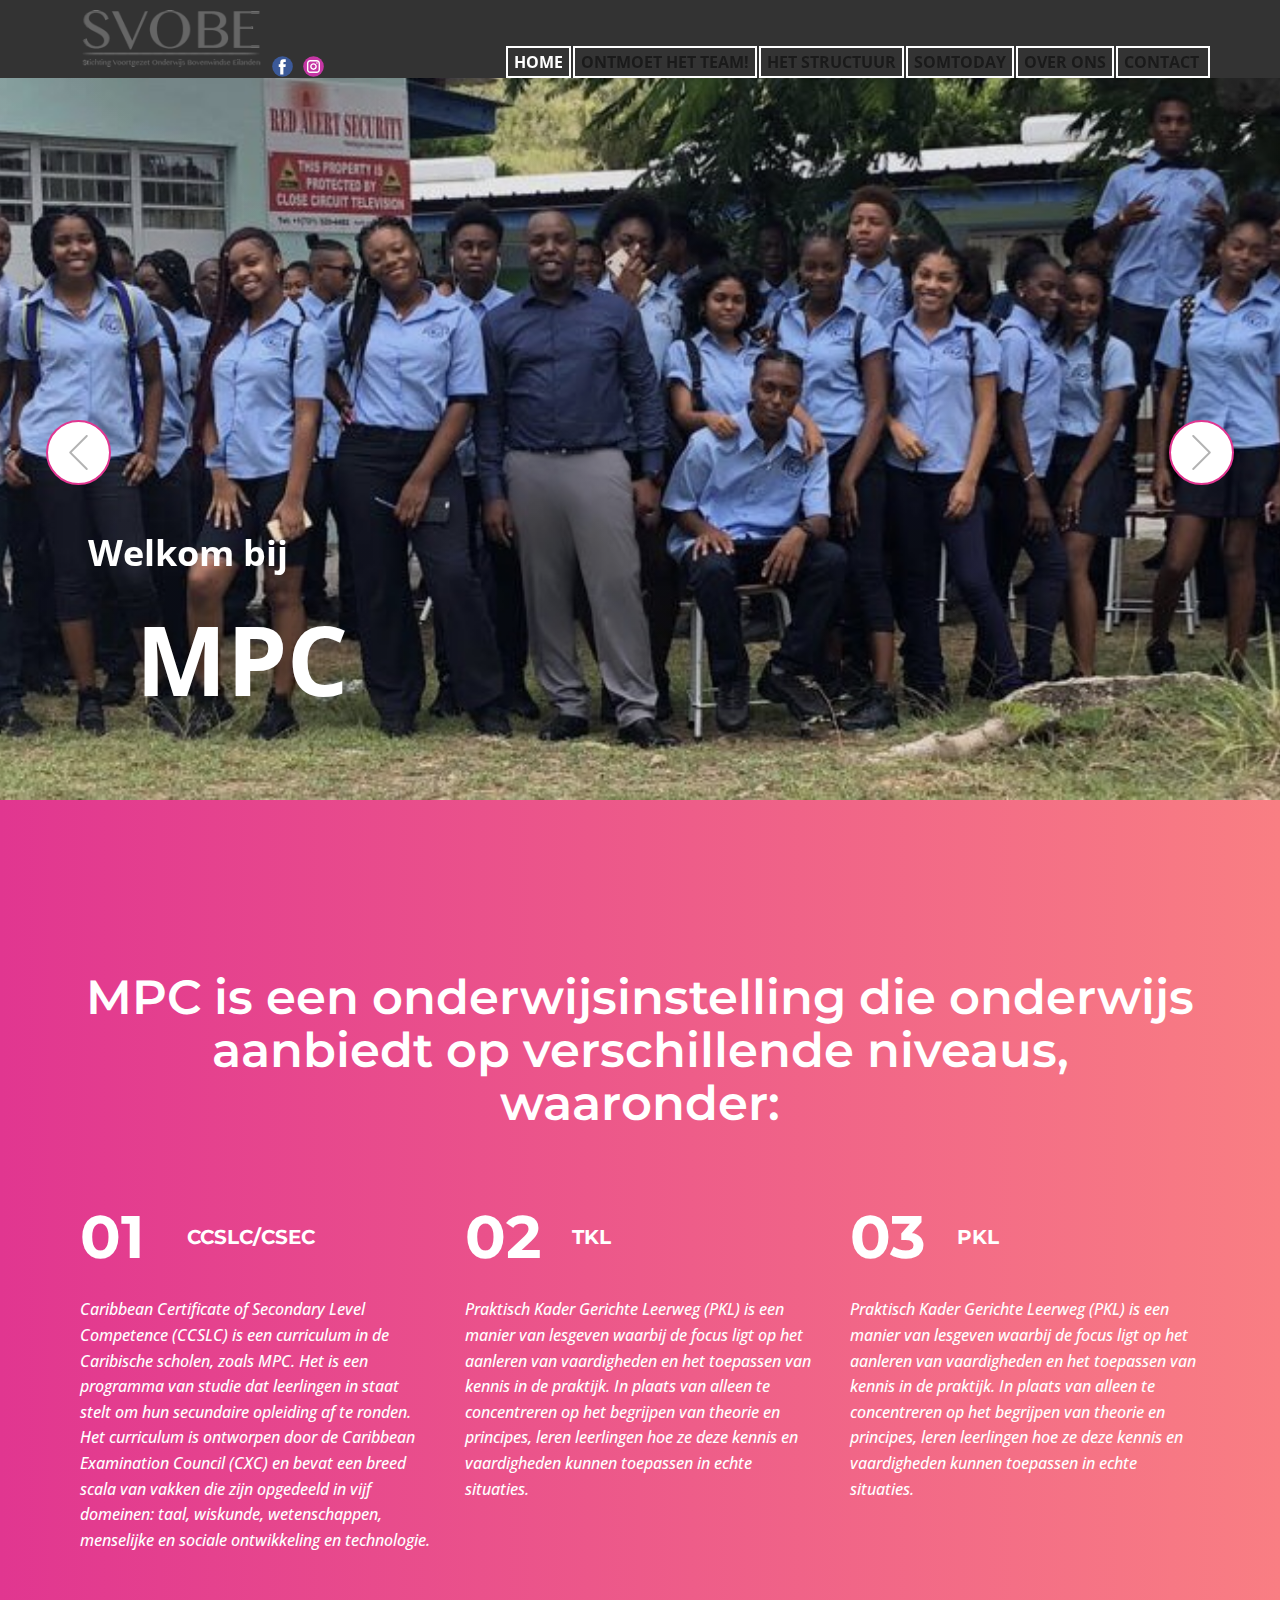
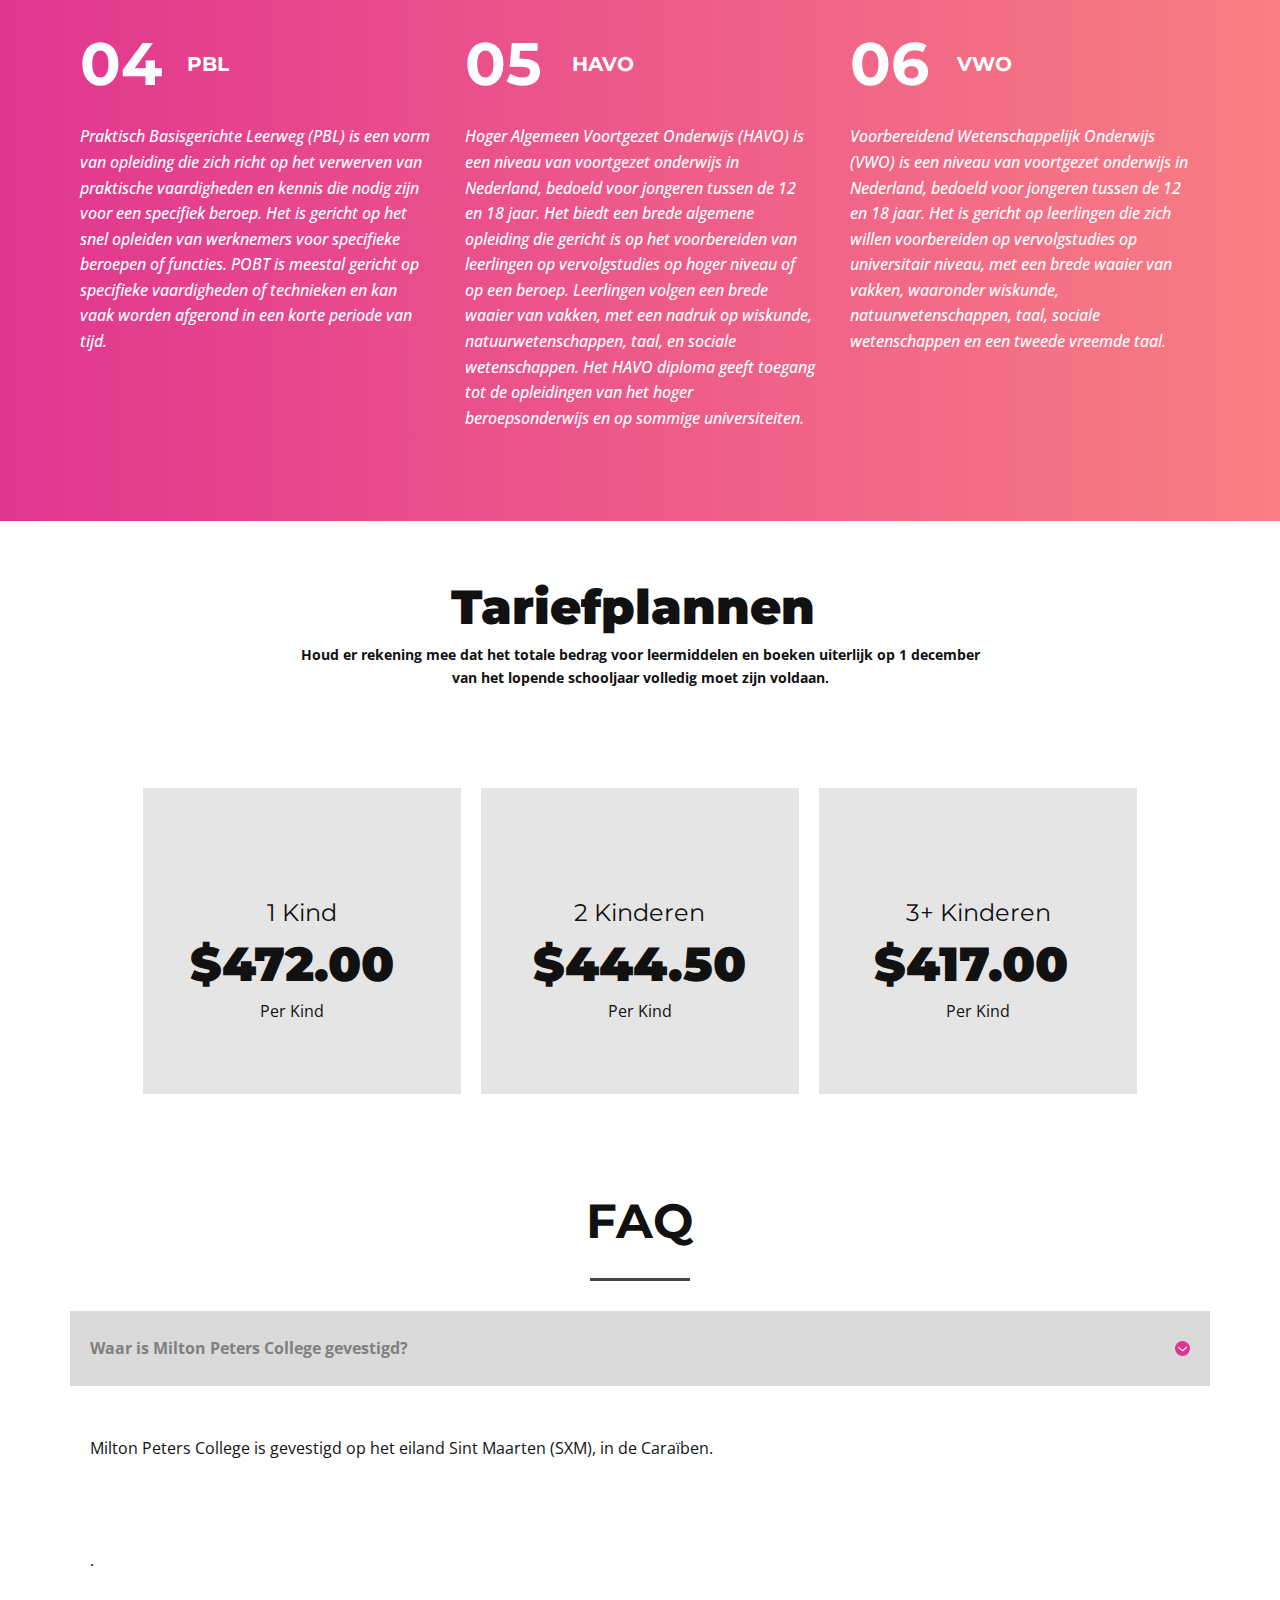
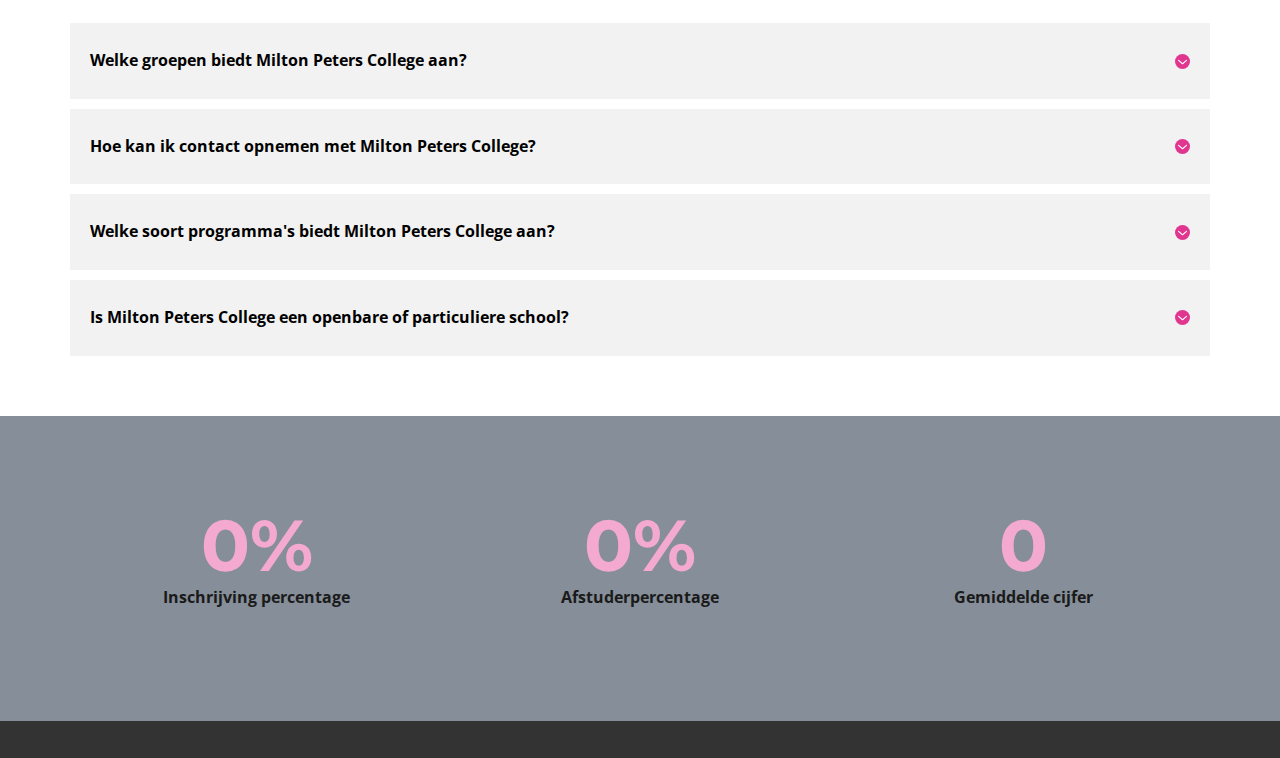
==== index.html @ 66edf3c2 "Bug fixes and a new page for somtoday" ====
<!DOCTYPE html>
<html style="font-size: 16px;" lang="en"><head>
    <meta name="viewport" content="width=device-width, initial-scale=1.0">
    <meta charset="utf-8">
    <meta name="keywords" content="Online School, ​Start learning from
the world’s best institutions, ​Pathways for your advancement, ​For every student,
every classroom.
Real results, ​Free Online Courses, Contact Us">
    <meta name="description" content="">
    <title>Home</title>
    <link rel="stylesheet" href="nicepage.css" media="screen">
<link rel="stylesheet" href="Home.css" media="screen">
    <script class="u-script" type="text/javascript" src="jquery.js" defer=""></script>
    <script class="u-script" type="text/javascript" src="nicepage.js" defer=""></script>
    <meta name="generator" content="Nicepage 5.3.2, nicepage.com">
    <meta name="referrer" content="origin">
    <link id="u-theme-google-font" rel="stylesheet" href="https://fonts.googleapis.com/css?family=Montserrat:100,100i,200,200i,300,300i,400,400i,500,500i,600,600i,700,700i,800,800i,900,900i|Open+Sans:300,300i,400,400i,500,500i,600,600i,700,700i,800,800i">
    <link id="u-page-google-font" rel="stylesheet" href="https://fonts.googleapis.com/css?family=Montserrat:100,100i,200,200i,300,300i,400,400i,500,500i,600,600i,700,700i,800,800i,900,900i">
    
    
    
    
    
    
    
    <script type="application/ld+json">{
		"@context": "http://schema.org",
		"@type": "Organization",
		"name": "Site3",
		"logo": "images/svobelogo.png",
		"sameAs": [
				"https://www.facebook.com/profile.php?id=100072087814394",
				"https://www.instagram.com/pe_at_mpc/"
		]
}</script>
    <meta name="theme-color" content="#e13690">
    <meta property="og:title" content="Home">
    <meta property="og:description" content="">
    <meta property="og:type" content="website">
  </head>
  <body data-home-page="Home.html" data-home-page-title="Home" class="u-body u-overlap u-xl-mode" data-lang="en"><header class="u-clearfix u-grey-80 u-header u-sticky u-sticky-007f u-header" id="sec-9b54"><div class="u-clearfix u-sheet u-valign-bottom-xl u-sheet-1">
        <a href="Home.html" class="u-image u-logo u-image-1" data-image-width="225" data-image-height="84" title="Home">
          <img src="images/svobelogo.png" class="u-logo-image u-logo-image-1">
        </a>
        <div class="u-social-icons u-spacing-10 u-social-icons-1">
          <a class="u-social-url" title="facebook" target="_blank" href="https://www.facebook.com/profile.php?id=100072087814394"><span class="u-icon u-social-facebook u-social-icon u-icon-1"><svg class="u-svg-link" preserveAspectRatio="xMidYMin slice" viewBox="0 0 112 112" style=""><use xmlns:xlink="http://www.w3.org/1999/xlink" xlink:href="#svg-5972"></use></svg><svg class="u-svg-content" viewBox="0 0 112 112" x="0" y="0" id="svg-5972"><circle fill="currentColor" cx="56.1" cy="56.1" r="55"></circle><path fill="#FFFFFF" d="M73.5,31.6h-9.1c-1.4,0-3.6,0.8-3.6,3.9v8.5h12.6L72,58.3H60.8v40.8H43.9V58.3h-8V43.9h8v-9.2
      c0-6.7,3.1-17,17-17h12.5v13.9H73.5z"></path></svg></span>
          </a>
          <a class="u-social-url" title="MPC" target="_blank" href="https://www.instagram.com/pe_at_mpc/"><span class="u-icon u-social-icon u-social-instagram u-icon-2"><svg class="u-svg-link" preserveAspectRatio="xMidYMin slice" viewBox="0 0 112 112" style=""><use xmlns:xlink="http://www.w3.org/1999/xlink" xlink:href="#svg-475b"></use></svg><svg class="u-svg-content" viewBox="0 0 112 112" x="0" y="0" id="svg-475b"><circle fill="currentColor" cx="56.1" cy="56.1" r="55"></circle><path fill="#FFFFFF" d="M55.9,38.2c-9.9,0-17.9,8-17.9,17.9C38,66,46,74,55.9,74c9.9,0,17.9-8,17.9-17.9C73.8,46.2,65.8,38.2,55.9,38.2
      z M55.9,66.4c-5.7,0-10.3-4.6-10.3-10.3c-0.1-5.7,4.6-10.3,10.3-10.3c5.7,0,10.3,4.6,10.3,10.3C66.2,61.8,61.6,66.4,55.9,66.4z"></path><path fill="#FFFFFF" d="M74.3,33.5c-2.3,0-4.2,1.9-4.2,4.2s1.9,4.2,4.2,4.2s4.2-1.9,4.2-4.2S76.6,33.5,74.3,33.5z"></path><path fill="#FFFFFF" d="M73.1,21.3H38.6c-9.7,0-17.5,7.9-17.5,17.5v34.5c0,9.7,7.9,17.6,17.5,17.6h34.5c9.7,0,17.5-7.9,17.5-17.5V38.8
      C90.6,29.1,82.7,21.3,73.1,21.3z M83,73.3c0,5.5-4.5,9.9-9.9,9.9H38.6c-5.5,0-9.9-4.5-9.9-9.9V38.8c0-5.5,4.5-9.9,9.9-9.9h34.5
      c5.5,0,9.9,4.5,9.9,9.9V73.3z"></path></svg></span>
          </a>
        </div>
        <nav class="u-menu u-menu-one-level u-offcanvas u-menu-1">
          <div class="menu-collapse" style="font-size: 1rem; letter-spacing: 0px; font-weight: 700; text-transform: uppercase;">
            <a class="u-button-style u-custom-active-border-color u-custom-active-color u-custom-border u-custom-border-color u-custom-borders u-custom-hover-border-color u-custom-hover-color u-custom-left-right-menu-spacing u-custom-text-active-color u-custom-text-color u-custom-text-decoration u-custom-text-hover-color u-custom-top-bottom-menu-spacing u-nav-link" href="#" style="padding: 5px 8px; font-size: calc(1em + 10px);">
              <svg class="u-svg-link" viewBox="0 0 24 24"><use xmlns:xlink="http://www.w3.org/1999/xlink" xlink:href="#svg-0fe4"></use></svg>
              <svg class="u-svg-content" version="1.1" id="svg-0fe4" viewBox="0 0 16 16" x="0px" y="0px" xmlns:xlink="http://www.w3.org/1999/xlink" xmlns="http://www.w3.org/2000/svg"><g><rect y="1" width="16" height="2"></rect><rect y="7" width="16" height="2"></rect><rect y="13" width="16" height="2"></rect>
</g></svg>
            </a>
          </div>
          <div class="u-custom-menu u-nav-container">
            <ul class="u-nav u-spacing-2 u-unstyled u-nav-1"><li class="u-nav-item"><a class="u-border-2 u-border-active-white u-border-hover-grey-50 u-border-white u-button-style u-nav-link u-text-active-white u-text-grey-90 u-text-hover-palette-4-base" href="Home.html" style="padding: 6px;">Home</a>
</li><li class="u-nav-item"><a class="u-border-2 u-border-active-white u-border-hover-grey-50 u-border-white u-button-style u-nav-link u-text-active-white u-text-grey-90 u-text-hover-palette-4-base" href="Ontmoet-Het-Team!.html" style="padding: 6px;">Ontmoet Het Team!</a>
</li><li class="u-nav-item"><a class="u-border-2 u-border-active-white u-border-hover-grey-50 u-border-white u-button-style u-nav-link u-text-active-white u-text-grey-90 u-text-hover-palette-4-base" href="Het-Structuur.html" style="padding: 6px;">Het Structuur</a>
</li><li class="u-nav-item"><a class="u-border-2 u-border-active-white u-border-hover-grey-50 u-border-white u-button-style u-nav-link u-text-active-white u-text-grey-90 u-text-hover-palette-4-base" href="SomToday.html" style="padding: 6px;">SomToday</a>
</li><li class="u-nav-item"><a class="u-border-2 u-border-active-white u-border-hover-grey-50 u-border-white u-button-style u-nav-link u-text-active-white u-text-grey-90 u-text-hover-palette-4-base" href="Over-ons.html" style="padding: 6px;">Over ons</a>
</li><li class="u-nav-item"><a class="u-border-2 u-border-active-white u-border-hover-grey-50 u-border-white u-button-style u-nav-link u-text-active-white u-text-grey-90 u-text-hover-palette-4-base" href="Contact.html" style="padding: 6px 9px 6px 6px;">Contact</a>
</li></ul>
          </div>
          <div class="u-custom-menu u-nav-container-collapse">
            <div class="u-black u-container-style u-inner-container-layout u-opacity u-opacity-95 u-sidenav">
              <div class="u-inner-container-layout u-sidenav-overflow">
                <div class="u-menu-close"></div>
                <ul class="u-align-center u-nav u-popupmenu-items u-unstyled u-nav-2"><li class="u-nav-item"><a class="u-button-style u-nav-link" href="Home.html">Home</a>
</li><li class="u-nav-item"><a class="u-button-style u-nav-link" href="Ontmoet-Het-Team!.html">Ontmoet Het Team!</a>
</li><li class="u-nav-item"><a class="u-button-style u-nav-link" href="Het-Structuur.html">Het Structuur</a>
</li><li class="u-nav-item"><a class="u-button-style u-nav-link" href="SomToday.html">SomToday</a>
</li><li class="u-nav-item"><a class="u-button-style u-nav-link" href="Over-ons.html">Over ons</a>
</li><li class="u-nav-item"><a class="u-button-style u-nav-link" href="Contact.html">Contact</a>
</li></ul>
              </div>
            </div>
            <div class="u-black u-menu-overlay u-opacity u-opacity-70"></div>
          </div>
        </nav>
      </div></header>
    <section class="u-carousel u-slide u-block-0960-1" id="carousel_7af6" data-interval="5000" data-u-ride="carousel">
      <ol class="u-carousel-indicators u-hidden u-block-0960-2">
        <li data-u-target="#carousel_7af6" class="u-active u-grey-30" data-u-slide-to="0"></li>
        <li data-u-target="#carousel_7af6" class="u-grey-30" data-u-slide-to="1"></li>
        <li data-u-target="#carousel_7af6" class="u-grey-30" data-u-slide-to="2"></li>
        <li data-u-target="#carousel_7af6" class="u-grey-30" data-u-slide-to="3"></li>
      </ol>
      <div class="u-carousel-inner" role="listbox">
        <div class="u-active u-align-center u-carousel-item u-clearfix u-image u-shading u-section-1-1" src="" data-image-width="1009" data-image-height="405">
          <div class="u-clearfix u-sheet u-sheet-1">
            <p class="u-large-text u-text u-text-variant u-text-1" data-animation-name="customAnimationIn" data-animation-direction="Right" data-animation-duration="1000"> Welkom bij</p>
            <p class="u-large-text u-text u-text-variant u-text-2" data-animation-name="customAnimationIn" data-animation-direction="Right" data-animation-duration="1000">MPC</p>
          </div>
        </div>
        <div class="u-align-center u-carousel-item u-clearfix u-image u-shading u-section-1-2" src="" data-image-width="800" data-image-height="533">
          <div class="u-clearfix u-sheet u-sheet-1">
            <p class="u-large-text u-text u-text-variant u-text-1" data-animation-name="customAnimationIn" data-animation-duration="1000"><span class="u-icon"></span>&nbsp;​​School&nbsp;is de plek waar je leert hoe je 
            </p>
            <h1 class="u-text u-title u-text-2" data-animation-name="customAnimationIn" data-animation-duration="1000">leert&nbsp;</h1>
          </div>
        </div>
        <div class="u-align-center u-carousel-item u-clearfix u-image u-shading u-section-1-3" src="" data-image-width="625" data-image-height="389">
          <div class="u-clearfix u-sheet u-sheet-1">
            <p class="u-large-text u-text u-text-variant u-text-1" data-animation-name="customAnimationIn" data-animation-direction="" data-animation-duration="1000"> School is niet alleen een plek om te leren, het is ook een plek om avonturen te beleven.</p>
          </div>
        </div>
        <div class="u-carousel-item u-clearfix u-image u-section-1-4" data-image-width="1280" data-image-height="720">
          <div class="u-clearfix u-sheet u-valign-bottom u-sheet-1"></div>
        </div>
      </div>
      <a class="u-border-2 u-border-hover-palette-1-base u-border-palette-1-base u-carousel-control u-carousel-control-prev u-icon-circle u-text-grey-30 u-white u-block-0960-3" href="#carousel_7af6" role="button" data-u-slide="prev">
        <span aria-hidden="true">
          <svg class="u-svg-link" viewBox="0 0 477.175 477.175"><path d="M145.188,238.575l215.5-215.5c5.3-5.3,5.3-13.8,0-19.1s-13.8-5.3-19.1,0l-225.1,225.1c-5.3,5.3-5.3,13.8,0,19.1l225.1,225
                    c2.6,2.6,6.1,4,9.5,4s6.9-1.3,9.5-4c5.3-5.3,5.3-13.8,0-19.1L145.188,238.575z"></path></svg>
        </span>
        <span class="sr-only">Previous</span>
      </a>
      <a class="u-border-2 u-border-hover-palette-1-base u-border-palette-1-base u-carousel-control u-carousel-control-next u-icon-circle u-text-grey-30 u-white u-block-0960-4" href="#carousel_7af6" role="button" data-u-slide="next">
        <span aria-hidden="true">
          <svg class="u-svg-link" viewBox="0 0 477.175 477.175"><path d="M360.731,229.075l-225.1-225.1c-5.3-5.3-13.8-5.3-19.1,0s-5.3,13.8,0,19.1l215.5,215.5l-215.5,215.5
                    c-5.3,5.3-5.3,13.8,0,19.1c2.6,2.6,6.1,4,9.5,4c3.4,0,6.9-1.3,9.5-4l225.1-225.1C365.931,242.875,365.931,234.275,360.731,229.075z"></path></svg>
        </span>
        <span class="sr-only">Next</span>
      </a>
    </section>
    <section class="u-align-center u-clearfix u-container-align-left-xs u-gradient u-section-2" id="sec-39df">
      <div class="u-clearfix u-sheet u-sheet-1">
        <h2 class="u-align-center-lg u-align-center-md u-align-center-sm u-align-center-xl u-align-left-xs u-text u-text-body-alt-color u-text-1"> MPC is een onderwijsinstelling die onderwijs aanbiedt op verschillende niveaus, waaronder:</h2>
        <div class="u-expanded-width u-list u-list-1">
          <div class="u-repeater u-repeater-1">
            <div class="u-align-left u-container-style u-custom-item u-list-item u-repeater-item u-shape-rectangle">
              <div class="u-container-layout u-similar-container u-container-layout-1">
                <h3 class="u-text u-text-body-alt-color u-text-default u-text-2">01</h3>
                <h5 class="u-custom-font u-font-montserrat u-text u-text-body-alt-color u-text-3"> CCSLC/CSEC</h5>
                <p class="u-text u-text-body-alt-color u-text-4"> Caribbean Certificate of Secondary Level Competence (CCSLC) is een curriculum in de Caribische scholen, zoals MPC. Het is een programma van studie dat leerlingen in staat stelt om hun secundaire opleiding af te ronden. Het curriculum is ontworpen door de Caribbean Examination Council (CXC) en bevat een breed scala van vakken die zijn opgedeeld in vijf domeinen: taal, wiskunde, wetenschappen, menselijke en sociale ontwikkeling en technologie.</p>
              </div>
            </div>
            <div class="u-align-left u-container-style u-custom-item u-list-item u-repeater-item u-shape-rectangle">
              <div class="u-container-layout u-similar-container u-container-layout-2">
                <h3 class="u-text u-text-body-alt-color u-text-default u-text-5">02</h3>
                <h5 class="u-custom-font u-font-montserrat u-text u-text-body-alt-color u-text-6"> TKL</h5>
                <p class="u-text u-text-body-alt-color u-text-7"> Praktisch Kader Gerichte Leerweg (PKL) is een manier van lesgeven waarbij de focus ligt op het aanleren van vaardigheden en het toepassen van kennis in de praktijk. In plaats van alleen te concentreren op het begrijpen van theorie en principes, leren leerlingen hoe ze deze kennis en vaardigheden kunnen toepassen in echte situaties.</p>
              </div>
            </div>
            <div class="u-align-left u-container-style u-custom-item u-list-item u-repeater-item u-shape-rectangle">
              <div class="u-container-layout u-similar-container u-container-layout-3">
                <h3 class="u-text u-text-body-alt-color u-text-default u-text-8">03</h3>
                <h5 class="u-custom-font u-font-montserrat u-text u-text-body-alt-color u-text-9"> PKL</h5>
                <p class="u-text u-text-body-alt-color u-text-10"> Praktisch Kader Gerichte Leerweg (PKL) is een manier van lesgeven waarbij de focus ligt op het aanleren van vaardigheden en het toepassen van kennis in de praktijk. In plaats van alleen te concentreren op het begrijpen van theorie en principes, leren leerlingen hoe ze deze kennis en vaardigheden kunnen toepassen in echte situaties.</p>
              </div>
            </div>
            <div class="u-align-left u-container-style u-custom-item u-list-item u-repeater-item u-shape-rectangle">
              <div class="u-container-layout u-similar-container u-container-layout-4">
                <h3 class="u-text u-text-body-alt-color u-text-default u-text-11">04</h3>
                <h5 class="u-custom-font u-font-montserrat u-text u-text-body-alt-color u-text-12"> PBL</h5>
                <p class="u-text u-text-body-alt-color u-text-13"> Praktisch Basisgerichte Leerweg  (PBL) is een vorm van opleiding die zich richt op het verwerven van praktische vaardigheden en kennis die nodig zijn voor een specifiek beroep. Het is gericht op het snel opleiden van werknemers voor specifieke beroepen of functies. POBT is meestal gericht op specifieke vaardigheden of technieken en kan vaak worden afgerond in een korte periode van tijd. </p>
              </div>
            </div>
            <div class="u-align-left u-container-style u-custom-item u-list-item u-repeater-item u-shape-rectangle">
              <div class="u-container-layout u-similar-container u-container-layout-5">
                <h3 class="u-text u-text-body-alt-color u-text-default u-text-14">05</h3>
                <h5 class="u-custom-font u-font-montserrat u-text u-text-body-alt-color u-text-15"> HAVO</h5>
                <p class="u-text u-text-body-alt-color u-text-16">Hoger Algemeen Voortgezet Onderwijs (HAVO) is een niveau van voortgezet onderwijs in Nederland, bedoeld voor jongeren tussen de 12 en 18 jaar. Het biedt een brede algemene opleiding die gericht is op het voorbereiden van leerlingen op vervolgstudies op hoger niveau of op een beroep. Leerlingen volgen een brede waaier van vakken, met een nadruk op wiskunde, natuurwetenschappen, taal, en sociale wetenschappen. Het HAVO diploma geeft toegang tot de opleidingen van het hoger beroepsonderwijs en op sommige universiteiten.</p>
              </div>
            </div>
            <div class="u-align-left u-container-style u-custom-item u-list-item u-repeater-item u-shape-rectangle">
              <div class="u-container-layout u-similar-container u-container-layout-6">
                <h3 class="u-text u-text-body-alt-color u-text-default u-text-17">06</h3>
                <h5 class="u-custom-font u-font-montserrat u-text u-text-body-alt-color u-text-18"> VWO</h5>
                <p class="u-text u-text-body-alt-color u-text-19"> Voorbereidend Wetenschappelijk Onderwijs (VWO) is een niveau van voortgezet onderwijs in Nederland, bedoeld voor jongeren tussen de 12 en 18 jaar. Het is gericht op leerlingen die zich willen voorbereiden op vervolgstudies op universitair niveau, met een brede waaier van vakken, waaronder wiskunde, natuurwetenschappen, taal, sociale wetenschappen en een tweede vreemde taal.&nbsp;</p>
              </div>
            </div>
          </div>
        </div>
      </div>
    </section>
    <section class="u-align-center u-clearfix u-section-3" id="sec-31d6">
      <div class="u-clearfix u-sheet u-sheet-1">
        <h2 class="u-text u-text-default u-text-1"> Tariefplannen&nbsp;</h2>
        <p class="u-text u-text-2"> Houd er rekening mee dat het totale bedrag voor leermiddelen en boeken uiterlijk op 1 december van het lopende schooljaar volledig moet zijn voldaan.</p>
        <div class="u-clearfix u-gutter-20 u-layout-wrap u-layout-wrap-1">
          <div class="u-gutter-0 u-layout">
            <div class="u-layout-row">
              <div class="u-align-center u-border-no-bottom u-border-no-left u-border-no-right u-border-no-top u-container-style u-grey-10 u-layout-cell u-left-cell u-size-20 u-layout-cell-1">
                <div class="u-container-layout u-container-layout-1">
                  <h4 class="u-text u-text-3">1 Kind</h4>
                  <h2 class="u-text u-text-4"> $472.00</h2>
                  <p class="u-text u-text-5">Per Kind</p>
                </div>
              </div>
              <div class="u-border-no-bottom u-border-no-left u-border-no-right u-border-no-top u-container-style u-grey-10 u-layout-cell u-size-20 u-layout-cell-2">
                <div class="u-container-layout u-container-layout-2">
                  <h4 class="u-align-center u-text u-text-6">2 Kinderen</h4>
                  <h2 class="u-align-center u-text u-text-7">$​444.50</h2>
                  <p class="u-align-center u-text u-text-8">Per Kind</p>
                </div>
              </div>
              <div class="u-align-center u-container-style u-grey-10 u-layout-cell u-size-20 u-layout-cell-3">
                <div class="u-container-layout u-container-layout-3">
                  <h4 class="u-text u-text-9">3+ Kinderen</h4>
                  <h2 class="u-text u-text-10">$​417.00</h2>
                  <p class="u-align-center u-text u-text-11">Per Kind</p>
                </div>
              </div>
            </div>
          </div>
        </div>
      </div>
    </section>
    <section class="u-align-center u-clearfix u-white u-section-4" id="sec-d285">
      <div class="u-clearfix u-sheet u-sheet-1">
        <h2 class="u-text u-text-default u-text-1">FAQ</h2>
        <div class="u-border-3 u-border-grey-dark-1 u-line u-line-horizontal u-line-1"></div>
        <div class="u-accordion u-faq u-spacing-10 u-accordion-1">
          <div class="u-accordion-item">
            <a class="active u-accordion-link u-button-style u-grey-5 u-text-active-grey-50 u-text-black u-text-hover-grey-50 u-accordion-link-1" id="link-accordion-ae6a" aria-controls="accordion-ae6a" aria-selected="true">
              <span class="u-accordion-link-text"> Waar is Milton Peters College gevestigd?</span><span class="u-accordion-link-icon u-icon u-icon-circle u-palette-1-base u-icon-1"><svg class="u-svg-link" preserveAspectRatio="xMidYMin slice" viewBox="0 0 16 16" style=""><use xmlns:xlink="http://www.w3.org/1999/xlink" xlink:href="#svg-a823"></use></svg><svg class="u-svg-content" viewBox="0 0 16 16" x="0px" y="0px" id="svg-a823" style=""><path d="M8,10.7L1.6,5.3c-0.4-0.4-1-0.4-1.3,0c-0.4,0.4-0.4,0.9,0,1.3l7.2,6.1c0.1,0.1,0.4,0.2,0.6,0.2s0.4-0.1,0.6-0.2l7.1-6
	c0.4-0.4,0.4-0.9,0-1.3c-0.4-0.4-1-0.4-1.3,0L8,10.7z"></path></svg></span>
            </a>
            <div class="u-accordion-active u-accordion-pane u-container-style u-accordion-pane-1" id="accordion-ae6a" aria-labelledby="link-accordion-ae6a">
              <div class="u-container-layout u-container-layout-1">
                <div class="fr-view u-clearfix u-rich-text u-text">
                  <p>Milton Peters College is gevestigd op het eiland Sint Maarten (SXM), in de Caraïben.</p>
                  <div style="overflow: hidden; position: relative; outline: 0px;">
                    <pre style="background-color: transparent; border: none; padding: 0px 0.14em 0px 0px; position: relative; margin: 0px; resize: none; font-family: inherit; overflow: hidden; text-align: left; width: 270px; white-space: pre-wrap; overflow-wrap: break-word; color: black; font-size: 16px; line-height: 24px; font-weight: normal;"></pre>
                  </div>
                  <p>
                    <br>
                  </p>
                  <p>.</p>
                </div>
              </div>
            </div>
          </div>
          <div class="u-accordion-item">
            <a class="u-accordion-link u-button-style u-grey-5 u-text-active-grey-50 u-text-black u-text-hover-grey-50 u-accordion-link-2" id="link-accordion-8339" aria-controls="accordion-8339" aria-selected="false">
              <span class="u-accordion-link-text"> Welke groepen biedt Milton Peters College aan?<br>
              </span><span class="u-accordion-link-icon u-icon u-icon-circle u-palette-1-base u-icon-2"><svg class="u-svg-link" preserveAspectRatio="xMidYMin slice" viewBox="0 0 16 16" style=""><use xmlns:xlink="http://www.w3.org/1999/xlink" xlink:href="#svg-7d7e"></use></svg><svg class="u-svg-content" viewBox="0 0 16 16" x="0px" y="0px" id="svg-7d7e" style=""><path d="M8,10.7L1.6,5.3c-0.4-0.4-1-0.4-1.3,0c-0.4,0.4-0.4,0.9,0,1.3l7.2,6.1c0.1,0.1,0.4,0.2,0.6,0.2s0.4-0.1,0.6-0.2l7.1-6
	c0.4-0.4,0.4-0.9,0-1.3c-0.4-0.4-1-0.4-1.3,0L8,10.7z"></path></svg></span>
            </a>
            <div class="u-accordion-pane u-container-style u-accordion-pane-2" id="accordion-8339" aria-labelledby="link-accordion-8339">
              <div class="u-container-layout u-container-layout-2">
                <div class="fr-view u-clearfix u-rich-text u-text">
                  <p>Milton Peters College biedt onderwijs aan leerlingen van de eerste klas tot en met de zesde klas. </p>
                </div>
              </div>
            </div>
          </div>
          <div class="u-accordion-item">
            <a class="u-accordion-link u-button-style u-grey-5 u-text-active-grey-50 u-text-black u-text-hover-grey-50 u-accordion-link-3" id="link-accordion-1c17" aria-controls="accordion-1c17" aria-selected="false">
              <span class="u-accordion-link-text"> Hoe kan ik contact opnemen met Milton Peters College?<br>
              </span><span class="u-accordion-link-icon u-icon u-icon-circle u-palette-1-base u-icon-3"><svg class="u-svg-link" preserveAspectRatio="xMidYMin slice" viewBox="0 0 16 16" style=""><use xmlns:xlink="http://www.w3.org/1999/xlink" xlink:href="#svg-d58c"></use></svg><svg class="u-svg-content" viewBox="0 0 16 16" x="0px" y="0px" id="svg-d58c" style=""><path d="M8,10.7L1.6,5.3c-0.4-0.4-1-0.4-1.3,0c-0.4,0.4-0.4,0.9,0,1.3l7.2,6.1c0.1,0.1,0.4,0.2,0.6,0.2s0.4-0.1,0.6-0.2l7.1-6
	c0.4-0.4,0.4-0.9,0-1.3c-0.4-0.4-1-0.4-1.3,0L8,10.7z"></path></svg></span>
            </a>
            <div class="u-accordion-pane u-container-style u-accordion-pane-3" id="accordion-1c17" aria-labelledby="link-accordion-1c17">
              <div class="u-container-layout u-container-layout-3">
                <div class="fr-view u-clearfix u-rich-text u-text">
                  <p>U kunt contact opnemen met Milton Peters College via de telefoon, e-mail of door ons kantoor te bezoeken. Contactinformatie is beschikbaar op onze website of via ons kantoor.</p>
                </div>
              </div>
            </div>
          </div>
          <div class="u-accordion-item">
            <a class="u-accordion-link u-button-style u-grey-5 u-text-active-grey-50 u-text-black u-text-hover-grey-50 u-accordion-link-4" id="link-2ed3" aria-controls="2ed3" aria-selected="false">
              <span class="u-accordion-link-text"> Welke soort programma's biedt Milton Peters College aan?</span><span class="u-accordion-link-icon u-icon u-icon-circle u-palette-1-base u-icon-4"><svg class="u-svg-link" preserveAspectRatio="xMidYMin slice" viewBox="0 0 16 16" style=""><use xmlns:xlink="http://www.w3.org/1999/xlink" xlink:href="#svg-8890"></use></svg><svg class="u-svg-content" viewBox="0 0 16 16" x="0px" y="0px" id="svg-8890"><path d="M8,10.7L1.6,5.3c-0.4-0.4-1-0.4-1.3,0c-0.4,0.4-0.4,0.9,0,1.3l7.2,6.1c0.1,0.1,0.4,0.2,0.6,0.2s0.4-0.1,0.6-0.2l7.1-6
	c0.4-0.4,0.4-0.9,0-1.3c-0.4-0.4-1-0.4-1.3,0L8,10.7z"></path></svg></span>
            </a>
            <div class="u-accordion-pane u-container-style u-accordion-pane-4" id="2ed3" aria-labelledby="link-2ed3">
              <div class="u-container-layout u-container-layout-4">
                <div class="fr-view u-clearfix u-rich-text u-text">
                  <p id="isPasted">Milton Peters College biedt een divers aanbod van programma's, waaronder academische, beroeps- en technische programma's.</p>
                  <p>
                    <br>
                  </p>
                </div>
              </div>
            </div>
          </div>
          <div class="u-accordion-item">
            <a class="u-accordion-link u-button-style u-grey-5 u-text-active-grey-50 u-text-black u-text-hover-grey-50 u-accordion-link-5" id="link-e02c" aria-controls="e02c" aria-selected="false">
              <span class="u-accordion-link-text"> Is Milton Peters College een openbare of particuliere school?</span><span class="u-accordion-link-icon u-icon u-icon-circle u-palette-1-base u-icon-5"><svg class="u-svg-link" preserveAspectRatio="xMidYMin slice" viewBox="0 0 16 16" style=""><use xmlns:xlink="http://www.w3.org/1999/xlink" xlink:href="#svg-fcd5"></use></svg><svg class="u-svg-content" viewBox="0 0 16 16" x="0px" y="0px" id="svg-fcd5"><path d="M8,10.7L1.6,5.3c-0.4-0.4-1-0.4-1.3,0c-0.4,0.4-0.4,0.9,0,1.3l7.2,6.1c0.1,0.1,0.4,0.2,0.6,0.2s0.4-0.1,0.6-0.2l7.1-6
	c0.4-0.4,0.4-0.9,0-1.3c-0.4-0.4-1-0.4-1.3,0L8,10.7z"></path></svg></span>
            </a>
            <div class="u-accordion-pane u-container-style u-accordion-pane-5" id="e02c" aria-labelledby="link-e02c">
              <div class="u-container-layout u-container-layout-5">
                <div class="fr-view u-clearfix u-rich-text u-text">
                  <p>Milton Peters College is een particuliere school. </p>
                </div>
              </div>
            </div>
          </div>
        </div>
      </div>
    </section>
    <section class="u-clearfix u-palette-5-dark-1 u-section-5" id="sec-bcf2">
      <div class="u-clearfix u-sheet u-valign-middle u-sheet-1">
        <div class="u-expanded-width u-list u-list-1">
          <div class="u-repeater u-repeater-1">
            <div class="u-align-center u-container-style u-list-item u-repeater-item">
              <div class="u-container-layout u-similar-container u-container-layout-1">
                <h1 class="u-text u-text-default u-text-palette-1-light-2 u-title u-text-1" data-animation-name="counter" data-animation-event="scroll" data-animation-duration="3000">72%</h1>
                <p class="u-text u-text-grey-90 u-text-2"> Inschrijving percentage</p>
              </div>
            </div>
            <div class="u-align-center u-container-style u-list-item u-repeater-item">
              <div class="u-container-layout u-similar-container u-container-layout-2">
                <h1 class="u-text u-text-default u-text-palette-1-light-2 u-title u-text-3" data-animation-name="counter" data-animation-event="scroll" data-animation-duration="3000">87%</h1>
                <p class="u-text u-text-default u-text-grey-90 u-text-4"> Afstuderpercentage</p>
              </div>
            </div>
            <div class="u-align-center u-container-style u-list-item u-repeater-item">
              <div class="u-container-layout u-similar-container u-container-layout-3">
                <h1 class="u-text u-text-default u-text-palette-1-light-2 u-title u-text-5" data-animation-name="counter" data-animation-event="scroll" data-animation-duration="3000">77</h1>
                <p class="u-text u-text-default u-text-grey-90 u-text-6">Gemiddelde cijfer</p>
              </div>
            </div>
          </div>
        </div>
      </div>
    </section>
    
    
    
    <footer class="u-align-center u-clearfix u-footer u-grey-80 u-footer" id="sec-f416"><div class="u-clearfix u-sheet u-sheet-1"></div></footer>
  
</body></html>
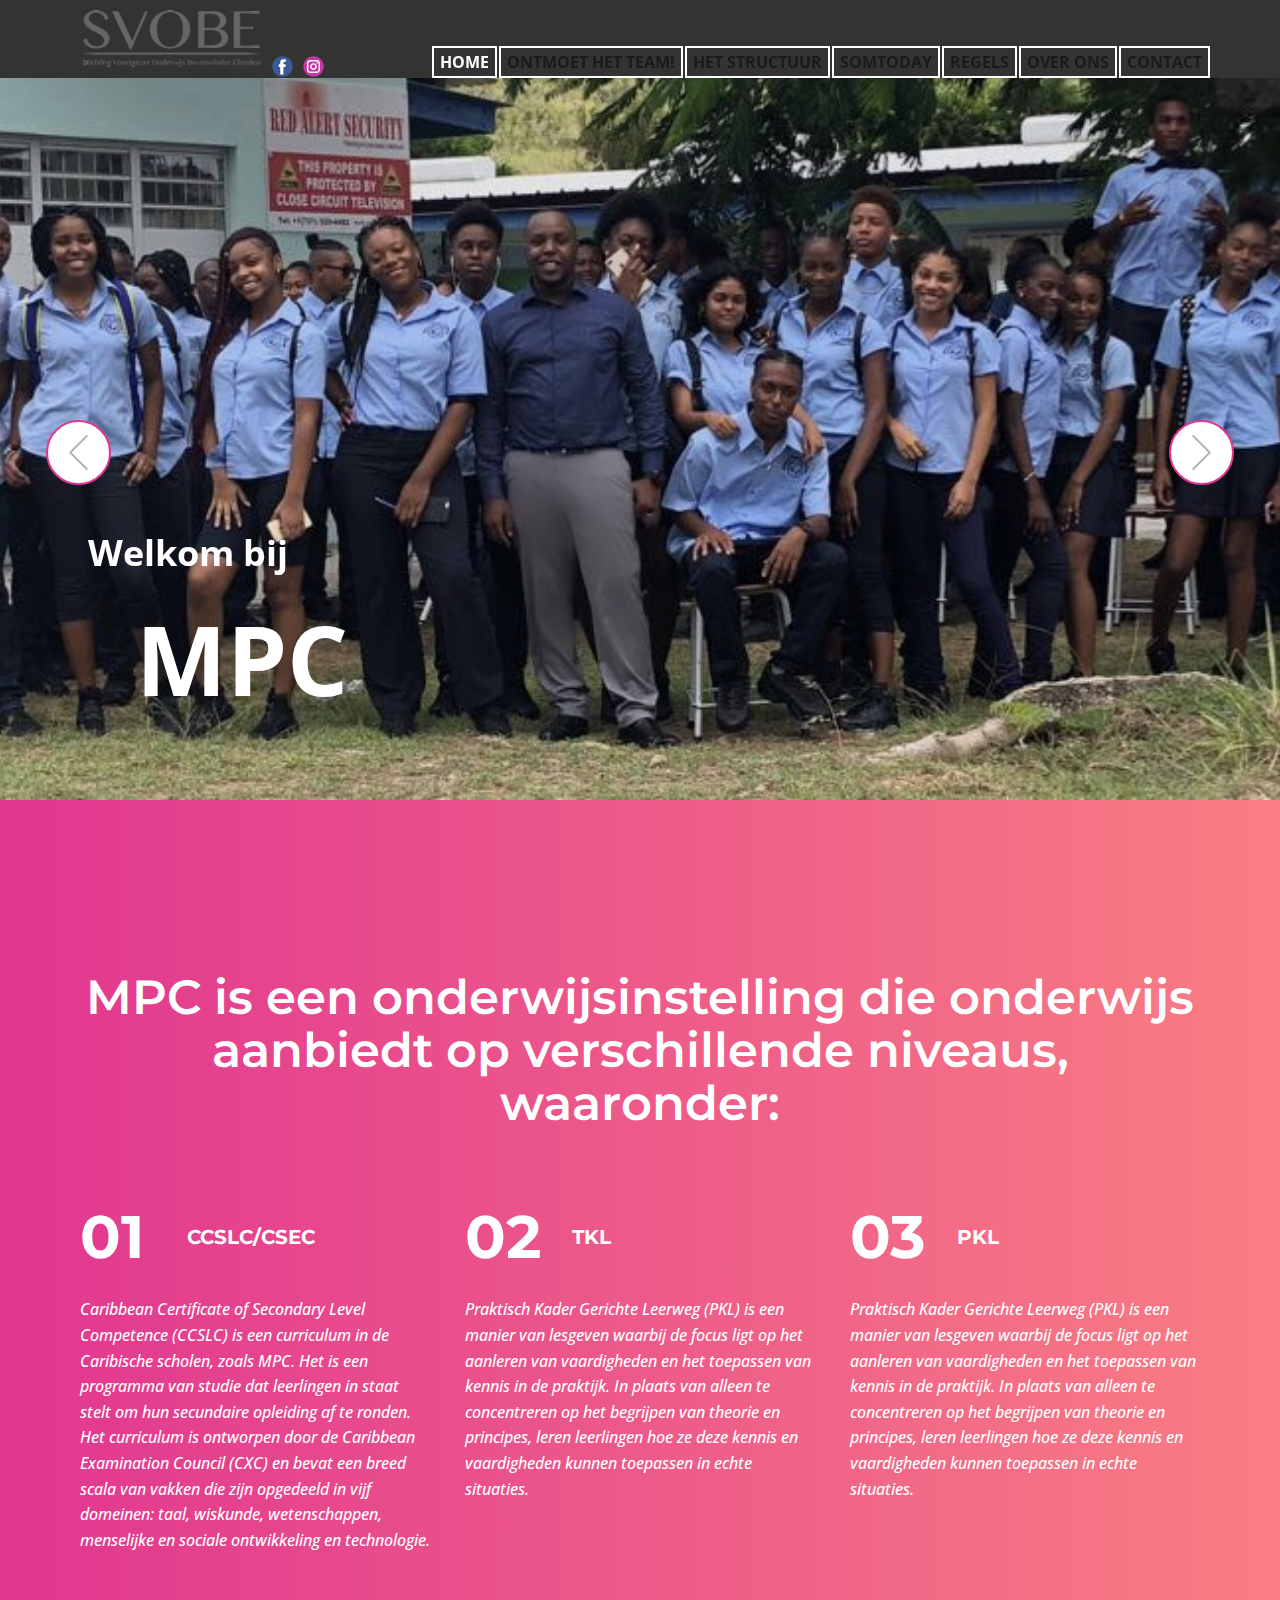
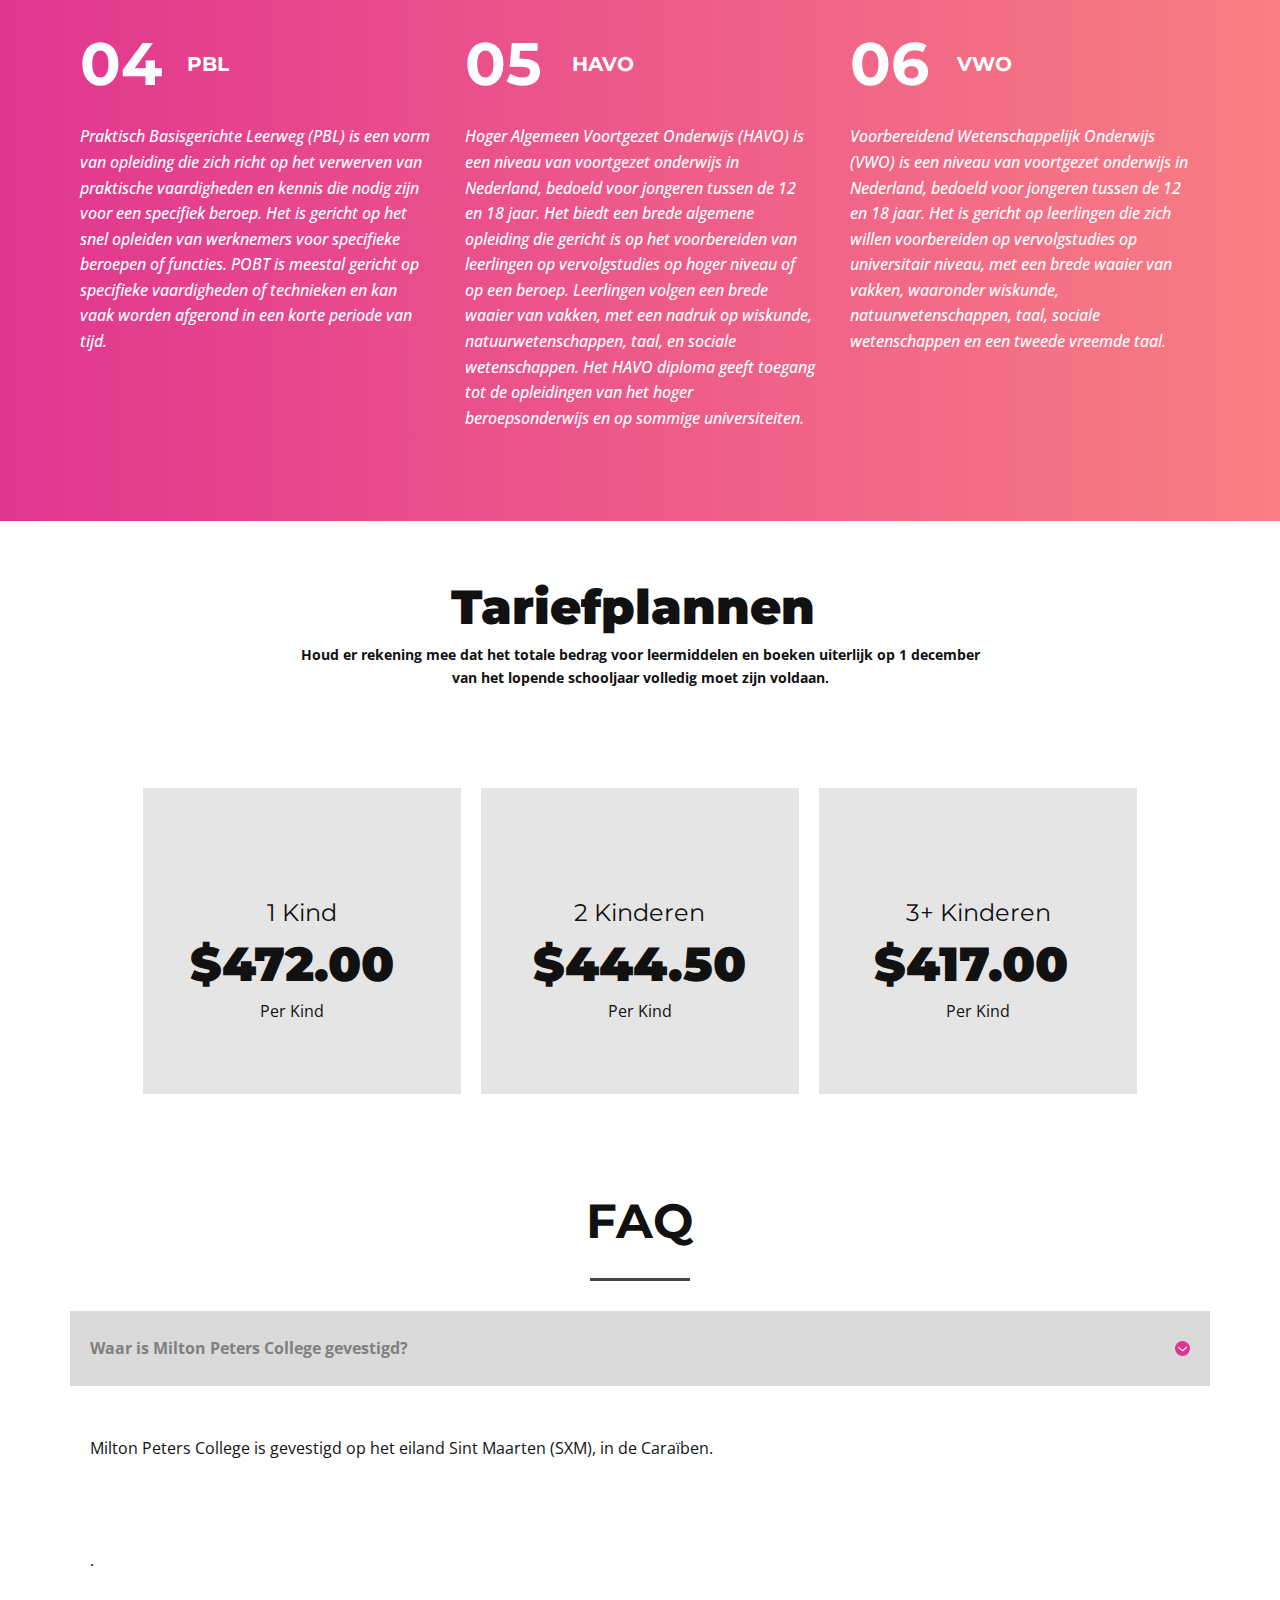
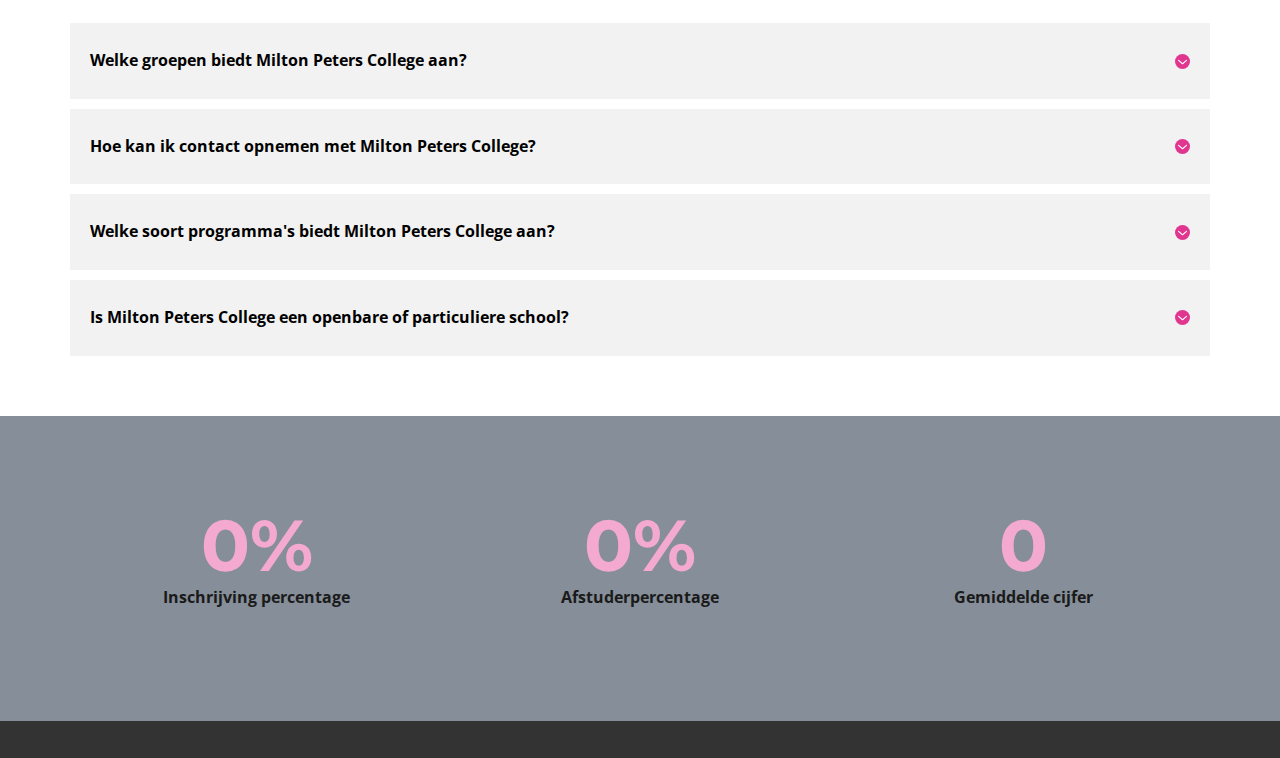
==== commit 159e9a73: "Update 10" ====
--- a/index.html
+++ b/index.html
@@ -65,8 +65,9 @@
 </li><li class="u-nav-item"><a class="u-border-2 u-border-active-white u-border-hover-grey-50 u-border-white u-button-style u-nav-link u-text-active-white u-text-grey-90 u-text-hover-palette-4-base" href="Ontmoet-Het-Team!.html" style="padding: 6px;">Ontmoet Het Team!</a>
 </li><li class="u-nav-item"><a class="u-border-2 u-border-active-white u-border-hover-grey-50 u-border-white u-button-style u-nav-link u-text-active-white u-text-grey-90 u-text-hover-palette-4-base" href="Het-Structuur.html" style="padding: 6px;">Het Structuur</a>
 </li><li class="u-nav-item"><a class="u-border-2 u-border-active-white u-border-hover-grey-50 u-border-white u-button-style u-nav-link u-text-active-white u-text-grey-90 u-text-hover-palette-4-base" href="SomToday.html" style="padding: 6px;">SomToday</a>
+</li><li class="u-nav-item"><a class="u-border-2 u-border-active-white u-border-hover-grey-50 u-border-white u-button-style u-nav-link u-text-active-white u-text-grey-90 u-text-hover-palette-4-base" href="Regels.html" style="padding: 6px;">Regels</a>
 </li><li class="u-nav-item"><a class="u-border-2 u-border-active-white u-border-hover-grey-50 u-border-white u-button-style u-nav-link u-text-active-white u-text-grey-90 u-text-hover-palette-4-base" href="Over-ons.html" style="padding: 6px;">Over ons</a>
-</li><li class="u-nav-item"><a class="u-border-2 u-border-active-white u-border-hover-grey-50 u-border-white u-button-style u-nav-link u-text-active-white u-text-grey-90 u-text-hover-palette-4-base" href="Contact.html" style="padding: 6px 9px 6px 6px;">Contact</a>
+</li><li class="u-nav-item"><a class="u-border-2 u-border-active-white u-border-hover-grey-50 u-border-white u-button-style u-nav-link u-text-active-white u-text-grey-90 u-text-hover-palette-4-base" href="Contact.html" style="padding: 6px;">Contact</a>
 </li></ul>
           </div>
           <div class="u-custom-menu u-nav-container-collapse">
@@ -77,6 +78,7 @@
 </li><li class="u-nav-item"><a class="u-button-style u-nav-link" href="Ontmoet-Het-Team!.html">Ontmoet Het Team!</a>
 </li><li class="u-nav-item"><a class="u-button-style u-nav-link" href="Het-Structuur.html">Het Structuur</a>
 </li><li class="u-nav-item"><a class="u-button-style u-nav-link" href="SomToday.html">SomToday</a>
+</li><li class="u-nav-item"><a class="u-button-style u-nav-link" href="Regels.html">Regels</a>
 </li><li class="u-nav-item"><a class="u-button-style u-nav-link" href="Over-ons.html">Over ons</a>
 </li><li class="u-nav-item"><a class="u-button-style u-nav-link" href="Contact.html">Contact</a>
 </li></ul>
--- a/nicepage.css
+++ b/nicepage.css
@@ -38571,7 +38571,188 @@
 
 /*begin-variables sitestylecss*/
 
+.u-custom-color-1,
+        .u-body.u-custom-color-1,
+        section.u-custom-color-1:before,
+        .u-custom-color-1 > .u-container-layout:before,
+        .u-custom-color-1 > .u-inner-container-layout:before,
+        .u-custom-color-1.u-sidenav:before,
+        .u-container-layout.u-container-layout.u-custom-color-1:before,
+        .u-table-alt-custom-color-1 tr:nth-child(even)
+        {
+            color: #ffffff;
+            background-color: #3666e1;
+        }
 
+        .u-button-style.u-custom-color-1,
+        .u-button-style.u-custom-color-1[class*="u-border-"]
+        {
+            color: #ffffff !important;
+            background-color: #3666e1 !important;
+        }
+
+        .u-button-style.u-custom-color-1:hover,
+        .u-button-style.u-custom-color-1[class*="u-border-"]:hover,
+        .u-button-style.u-custom-color-1:focus,
+        .u-button-style.u-custom-color-1[class*="u-border-"]:focus,
+        .u-button-style.u-button-style.u-custom-color-1:active,
+        .u-button-style.u-button-style.u-custom-color-1[class*="u-border-"]:active,
+        .u-button-style.u-button-style.u-custom-color-1.active,
+        .u-button-style.u-button-style.u-custom-color-1[class*="u-border-"].active,
+        li.active > .u-button-style.u-button-style.u-custom-color-1,
+        li.active > .u-button-style.u-button-style.u-custom-color-1[class*="u-border-"]
+        {
+            color: #ffffff !important;
+            background-color: #2155da !important;
+        }
+
+        .u-hover-custom-color-1:hover,
+        .u-hover-custom-color-1[class*="u-border-"]:hover,
+        .u-hover-custom-color-1:focus,
+        .u-hover-custom-color-1[class*="u-border-"]:focus,
+        .u-active-custom-color-1.u-active.u-active,
+        .u-active-custom-color-1[class*="u-border-"].u-active.u-active,
+        a.u-button-style.u-hover-custom-color-1:hover,
+        a.u-button-style.u-hover-custom-color-1[class*="u-border-"]:hover,
+        a.u-button-style:hover > .u-hover-custom-color-1,
+        a.u-button-style:hover > .u-hover-custom-color-1[class*="u-border-"],
+        a.u-button-style.u-hover-custom-color-1:focus,
+        a.u-button-style.u-hover-custom-color-1[class*="u-border-"]:focus,
+        a.u-button-style.u-button-style.u-active-custom-color-1:active,
+        a.u-button-style.u-button-style.u-active-custom-color-1[class*="u-border-"]:active,
+        a.u-button-style.u-button-style.u-active-custom-color-1.active,
+        a.u-button-style.u-button-style.u-active-custom-color-1[class*="u-border-"].active,
+        a.u-button-style.u-button-style.active > .u-active-custom-color-1,
+        a.u-button-style.u-button-style.active > .u-active-custom-color-1[class*="u-border-"],
+        li.active > a.u-button-style.u-button-style.u-active-custom-color-1,
+        li.active > a.u-button-style.u-button-style.u-active-custom-color-1[class*="u-border-"]
+        {
+            color: #ffffff !important;
+            background-color: #3666e1 !important;
+        }
+
+        a.u-link.u-hover-custom-color-1:hover {
+            color: #3666e1 !important;
+        }
+
+        
+
+        
+        .u-border-custom-color-1,
+        .u-separator-custom-color-1:after
+        {
+            border-color: #3666e1;
+            stroke: #3666e1;
+        }
+
+        .u-button-style.u-border-custom-color-1
+        {
+            border-color: #3666e1 !important;
+            color: #3666e1 !important;
+            background-color: transparent !important;
+        }
+
+        .u-button-style.u-border-custom-color-1:hover,
+        .u-button-style.u-border-custom-color-1:focus
+        {
+            border-color: transparent !important;
+            color: #2155da !important;
+            background-color: transparent !important;
+        }
+
+        .u-border-hover-custom-color-1:hover,
+        .u-border-hover-custom-color-1:focus,
+        .u-border-active-custom-color-1.u-active.u-active,
+        a.u-button-style.u-border-hover-custom-color-1:hover,
+        a.u-button-style:hover > .u-border-hover-custom-color-1,
+        a.u-button-style.u-border-hover-custom-color-1:focus,
+        a.u-button-style.u-button-style.u-border-active-custom-color-1:active,
+        a.u-button-style.u-button-style.u-border-active-custom-color-1.active,
+        a.u-button-style.u-button-style.active > .u-border-active-custom-color-1,
+        li.active > a.u-button-style.u-button-style.u-border-active-custom-color-1
+        {
+            color: #3666e1 !important;
+            border-color: #3666e1 !important;
+        }
+
+        .u-link.u-border-custom-color-1[class*="u-border-"]
+        {
+            border-color: #3666e1 !important;
+        }
+
+        .u-link.u-border-custom-color-1[class*="u-border-"]:hover
+        {
+            border-color: #2155da !important;
+        }
+        
+
+        
+        .u-text-custom-color-1,
+        li.active > a.u-button-style.u-text-custom-color-1,
+        li.active > a.u-button-style.u-text-custom-color-1[class*="u-border-"],
+        a.u-button-style.u-text-custom-color-1,
+        a.u-button-style.u-text-custom-color-1[class*="u-border-"]
+        {
+            color: #3666e1 !important;
+        }
+
+        a.u-button-style.u-text-custom-color-1:hover,
+        a.u-button-style.u-text-custom-color-1[class*="u-border-"]:hover,
+        a.u-button-style.u-text-custom-color-1:focus,
+        a.u-button-style.u-text-custom-color-1[class*="u-border-"]:focus,
+        a.u-button-style.u-button-style.u-text-custom-color-1:active,
+        a.u-button-style.u-button-style.u-text-custom-color-1[class*="u-border-"]:active,
+        a.u-button-style.u-button-style.u-text-custom-color-1.active,
+        a.u-button-style.u-button-style.u-text-custom-color-1[class*="u-border-"].active
+        {
+            color: #2155da !important;
+        }
+
+        a.u-button-style:hover > .u-text-hover-custom-color-1,
+        a.u-button-style:hover > .u-text-hover-custom-color-1[class*="u-border-"],
+        a.u-button-style.u-button-style.u-text-hover-custom-color-1:hover,
+        a.u-button-style.u-button-style.u-text-hover-custom-color-1[class*="u-border-"]:hover,
+        a.u-button-style.u-button-style.u-button-style.u-text-hover-custom-color-1.active,
+        a.u-button-style.u-button-style.u-button-style.u-text-hover-custom-color-1[class*="u-border-"].active,
+        a.u-button-style.u-button-style.u-button-style.u-text-hover-custom-color-1:active,
+        a.u-button-style.u-button-style.u-button-style.u-text-hover-custom-color-1[class*="u-border-"]:active,
+        a.u-button-style.u-button-style.u-text-hover-custom-color-1:focus,
+        a.u-button-style.u-button-style.u-text-hover-custom-color-1[class*="u-border-"]:focus,
+        a.u-button-style.u-button-style.u-button-style.u-button-style.u-text-active-custom-color-1:active,
+        a.u-button-style.u-button-style.u-button-style.u-button-style.u-text-active-custom-color-1[class*="u-border-"]:active,
+        a.u-button-style.u-button-style.u-button-style.u-button-style.u-text-active-custom-color-1.active,
+        a.u-button-style.u-button-style.u-button-style.u-button-style.u-text-active-custom-color-1[class*="u-border-"].active,
+        a.u-button-style.u-button-style.active > .u-text-active-custom-color-1,
+        a.u-button-style.u-button-style.active > .u-text-active-custom-color-1[class*="u-border-"],
+        :not(.level-2) > .u-nav > .u-nav-item > a.u-nav-link.u-text-hover-custom-color-1:hover,
+        :not(.level-2) > .u-nav > .u-nav-item > a.u-nav-link.u-nav-link.u-text-active-custom-color-1.active,
+        .u-text-hover-custom-color-1.u-language-url:hover,
+        .u-text-hover-custom-color-1 .u-language-url:hover,
+        .u-text-hover-custom-color-1.u-carousel-control:hover,
+        .u-popupmenu-items.u-text-hover-custom-color-1 .u-nav-link:hover,
+        .u-popupmenu-items.u-popupmenu-items.u-text-active-custom-color-1 .u-nav-link.active
+        {
+            color: #3666e1 !important;
+        }
+
+        .u-text-custom-color-1 .u-svg-link,
+        .u-text-hover-custom-color-1:hover .u-svg-link,
+        .u-button-style:hover > .u-text-hover-custom-color-1 .u-svg-link,
+        .u-button-style.u-button-style.active > .u-text-active-custom-color-1 .u-svg-link,
+        .u-text-hover-custom-color-1:focus .u-svg-link
+        {
+            fill: #3666e1;
+        }
+
+        .u-link.u-text-custom-color-1:hover
+        {
+            color: #2155da !important;
+        }
+
+        a.u-link.u-text-hover-custom-color-1:hover
+        {
+            color: #3666e1 !important;
+        }
 
         .u-body
         {
@@ -38934,25 +39115,25 @@
         /** color-rules **/
 
         /** alt-color-rules **/
-        .u-body-color a,.u-palette-1-base a,.u-palette-1-dark-3 a,.u-palette-1-dark-2 a,.u-palette-1-dark-1 a,.u-palette-1 a,.u-palette-1-light-1 a,.u-palette-2-base a,.u-palette-2-dark-3 a,.u-palette-2-dark-2 a,.u-palette-2-dark-1 a,.u-palette-2 a,.u-palette-2-light-1 a,.u-palette-3-dark-3 a,.u-palette-3-dark-2 a,.u-palette-3-dark-1 a,.u-palette-4-base a,.u-palette-4-dark-3 a,.u-palette-4-dark-2 a,.u-palette-4-dark-1 a,.u-palette-4 a,.u-palette-4-light-1 a,.u-palette-5-dark-3 a,.u-palette-5-dark-2 a,.u-palette-5-dark-1 a,.u-grey-40 a,.u-grey-30 a,.u-grey-90 a,.u-grey-80 a,.u-grey-75 a,.u-black a,.u-grey-70 a,.u-grey-60 a,.u-grey-50 a,.u-grey-dark-3 a,.u-grey-dark-2 a,.u-grey-dark-1 a,.u-grey a,.u-shading a,.u-overlap-contrast .u-header a:not(.u-nav-link):not(.u-btn)
+        .u-custom-color-1 a,.u-body-color a,.u-palette-1-base a,.u-palette-1-dark-3 a,.u-palette-1-dark-2 a,.u-palette-1-dark-1 a,.u-palette-1 a,.u-palette-1-light-1 a,.u-palette-2-base a,.u-palette-2-dark-3 a,.u-palette-2-dark-2 a,.u-palette-2-dark-1 a,.u-palette-2 a,.u-palette-2-light-1 a,.u-palette-3-dark-3 a,.u-palette-3-dark-2 a,.u-palette-3-dark-1 a,.u-palette-4-base a,.u-palette-4-dark-3 a,.u-palette-4-dark-2 a,.u-palette-4-dark-1 a,.u-palette-4 a,.u-palette-4-light-1 a,.u-palette-5-dark-3 a,.u-palette-5-dark-2 a,.u-palette-5-dark-1 a,.u-grey-40 a,.u-grey-30 a,.u-grey-90 a,.u-grey-80 a,.u-grey-75 a,.u-black a,.u-grey-70 a,.u-grey-60 a,.u-grey-50 a,.u-grey-dark-3 a,.u-grey-dark-2 a,.u-grey-dark-1 a,.u-grey a,.u-shading a,.u-overlap-contrast .u-header a:not(.u-nav-link):not(.u-btn)
         {
         color: #f3a9d0;
         }
-        .u-body-color a:hover,.u-palette-1-base a:hover,.u-palette-1-dark-3 a:hover,.u-palette-1-dark-2 a:hover,.u-palette-1-dark-1 a:hover,.u-palette-1 a:hover,.u-palette-1-light-1 a:hover,.u-palette-2-base a:hover,.u-palette-2-dark-3 a:hover,.u-palette-2-dark-2 a:hover,.u-palette-2-dark-1 a:hover,.u-palette-2 a:hover,.u-palette-2-light-1 a:hover,.u-palette-3-dark-3 a:hover,.u-palette-3-dark-2 a:hover,.u-palette-3-dark-1 a:hover,.u-palette-4-base a:hover,.u-palette-4-dark-3 a:hover,.u-palette-4-dark-2 a:hover,.u-palette-4-dark-1 a:hover,.u-palette-4 a:hover,.u-palette-4-light-1 a:hover,.u-palette-5-dark-3 a:hover,.u-palette-5-dark-2 a:hover,.u-palette-5-dark-1 a:hover,.u-grey-40 a:hover,.u-grey-30 a:hover,.u-grey-90 a:hover,.u-grey-80 a:hover,.u-grey-75 a:hover,.u-black a:hover,.u-grey-70 a:hover,.u-grey-60 a:hover,.u-grey-50 a:hover,.u-grey-dark-3 a:hover,.u-grey-dark-2 a:hover,.u-grey-dark-1 a:hover,.u-grey a:hover
+        .u-custom-color-1 a:hover,.u-body-color a:hover,.u-palette-1-base a:hover,.u-palette-1-dark-3 a:hover,.u-palette-1-dark-2 a:hover,.u-palette-1-dark-1 a:hover,.u-palette-1 a:hover,.u-palette-1-light-1 a:hover,.u-palette-2-base a:hover,.u-palette-2-dark-3 a:hover,.u-palette-2-dark-2 a:hover,.u-palette-2-dark-1 a:hover,.u-palette-2 a:hover,.u-palette-2-light-1 a:hover,.u-palette-3-dark-3 a:hover,.u-palette-3-dark-2 a:hover,.u-palette-3-dark-1 a:hover,.u-palette-4-base a:hover,.u-palette-4-dark-3 a:hover,.u-palette-4-dark-2 a:hover,.u-palette-4-dark-1 a:hover,.u-palette-4 a:hover,.u-palette-4-light-1 a:hover,.u-palette-5-dark-3 a:hover,.u-palette-5-dark-2 a:hover,.u-palette-5-dark-1 a:hover,.u-grey-40 a:hover,.u-grey-30 a:hover,.u-grey-90 a:hover,.u-grey-80 a:hover,.u-grey-75 a:hover,.u-black a:hover,.u-grey-70 a:hover,.u-grey-60 a:hover,.u-grey-50 a:hover,.u-grey-dark-3 a:hover,.u-grey-dark-2 a:hover,.u-grey-dark-1 a:hover,.u-grey a:hover
         {
         color: #a1a1a1;
         }
-        .u-body-color .u-btn,.u-palette-1-base .u-btn,.u-palette-1-dark-3 .u-btn,.u-palette-1-dark-2 .u-btn,.u-palette-1-dark-1 .u-btn,.u-palette-1 .u-btn,.u-palette-1-light-1 .u-btn,.u-palette-2-base .u-btn,.u-palette-2-dark-3 .u-btn,.u-palette-2-dark-2 .u-btn,.u-palette-2-dark-1 .u-btn,.u-palette-2 .u-btn,.u-palette-2-light-1 .u-btn,.u-palette-3-dark-3 .u-btn,.u-palette-3-dark-2 .u-btn,.u-palette-3-dark-1 .u-btn,.u-palette-4-base .u-btn,.u-palette-4-dark-3 .u-btn,.u-palette-4-dark-2 .u-btn,.u-palette-4-dark-1 .u-btn,.u-palette-4 .u-btn,.u-palette-4-light-1 .u-btn,.u-palette-5-dark-3 .u-btn,.u-palette-5-dark-2 .u-btn,.u-palette-5-dark-1 .u-btn,.u-grey-40 .u-btn,.u-grey-30 .u-btn,.u-grey-90 .u-btn,.u-grey-80 .u-btn,.u-grey-75 .u-btn,.u-black .u-btn,.u-grey-70 .u-btn,.u-grey-60 .u-btn,.u-grey-50 .u-btn,.u-grey-dark-3 .u-btn,.u-grey-dark-2 .u-btn,.u-grey-dark-1 .u-btn,.u-grey .u-btn,.u-shading .u-btn,.u-overlap-contrast .u-header .u-btn
+        .u-custom-color-1 .u-btn,.u-body-color .u-btn,.u-palette-1-base .u-btn,.u-palette-1-dark-3 .u-btn,.u-palette-1-dark-2 .u-btn,.u-palette-1-dark-1 .u-btn,.u-palette-1 .u-btn,.u-palette-1-light-1 .u-btn,.u-palette-2-base .u-btn,.u-palette-2-dark-3 .u-btn,.u-palette-2-dark-2 .u-btn,.u-palette-2-dark-1 .u-btn,.u-palette-2 .u-btn,.u-palette-2-light-1 .u-btn,.u-palette-3-dark-3 .u-btn,.u-palette-3-dark-2 .u-btn,.u-palette-3-dark-1 .u-btn,.u-palette-4-base .u-btn,.u-palette-4-dark-3 .u-btn,.u-palette-4-dark-2 .u-btn,.u-palette-4-dark-1 .u-btn,.u-palette-4 .u-btn,.u-palette-4-light-1 .u-btn,.u-palette-5-dark-3 .u-btn,.u-palette-5-dark-2 .u-btn,.u-palette-5-dark-1 .u-btn,.u-grey-40 .u-btn,.u-grey-30 .u-btn,.u-grey-90 .u-btn,.u-grey-80 .u-btn,.u-grey-75 .u-btn,.u-black .u-btn,.u-grey-70 .u-btn,.u-grey-60 .u-btn,.u-grey-50 .u-btn,.u-grey-dark-3 .u-btn,.u-grey-dark-2 .u-btn,.u-grey-dark-1 .u-btn,.u-grey .u-btn,.u-shading .u-btn,.u-overlap-contrast .u-header .u-btn
         {
         background-color: #f3a9d0;
         color: #000000;
         }
-        .u-body-color .u-btn:hover,.u-palette-1-base .u-btn:hover,.u-palette-1-dark-3 .u-btn:hover,.u-palette-1-dark-2 .u-btn:hover,.u-palette-1-dark-1 .u-btn:hover,.u-palette-1 .u-btn:hover,.u-palette-1-light-1 .u-btn:hover,.u-palette-2-base .u-btn:hover,.u-palette-2-dark-3 .u-btn:hover,.u-palette-2-dark-2 .u-btn:hover,.u-palette-2-dark-1 .u-btn:hover,.u-palette-2 .u-btn:hover,.u-palette-2-light-1 .u-btn:hover,.u-palette-3-dark-3 .u-btn:hover,.u-palette-3-dark-2 .u-btn:hover,.u-palette-3-dark-1 .u-btn:hover,.u-palette-4-base .u-btn:hover,.u-palette-4-dark-3 .u-btn:hover,.u-palette-4-dark-2 .u-btn:hover,.u-palette-4-dark-1 .u-btn:hover,.u-palette-4 .u-btn:hover,.u-palette-4-light-1 .u-btn:hover,.u-palette-5-dark-3 .u-btn:hover,.u-palette-5-dark-2 .u-btn:hover,.u-palette-5-dark-1 .u-btn:hover,.u-grey-40 .u-btn:hover,.u-grey-30 .u-btn:hover,.u-grey-90 .u-btn:hover,.u-grey-80 .u-btn:hover,.u-grey-75 .u-btn:hover,.u-black .u-btn:hover,.u-grey-70 .u-btn:hover,.u-grey-60 .u-btn:hover,.u-grey-50 .u-btn:hover,.u-grey-dark-3 .u-btn:hover,.u-grey-dark-2 .u-btn:hover,.u-grey-dark-1 .u-btn:hover,.u-grey .u-btn:hover,.u-shading .u-btn:hover,.u-overlap-contrast .u-header .u-btn:hover
+        .u-custom-color-1 .u-btn:hover,.u-body-color .u-btn:hover,.u-palette-1-base .u-btn:hover,.u-palette-1-dark-3 .u-btn:hover,.u-palette-1-dark-2 .u-btn:hover,.u-palette-1-dark-1 .u-btn:hover,.u-palette-1 .u-btn:hover,.u-palette-1-light-1 .u-btn:hover,.u-palette-2-base .u-btn:hover,.u-palette-2-dark-3 .u-btn:hover,.u-palette-2-dark-2 .u-btn:hover,.u-palette-2-dark-1 .u-btn:hover,.u-palette-2 .u-btn:hover,.u-palette-2-light-1 .u-btn:hover,.u-palette-3-dark-3 .u-btn:hover,.u-palette-3-dark-2 .u-btn:hover,.u-palette-3-dark-1 .u-btn:hover,.u-palette-4-base .u-btn:hover,.u-palette-4-dark-3 .u-btn:hover,.u-palette-4-dark-2 .u-btn:hover,.u-palette-4-dark-1 .u-btn:hover,.u-palette-4 .u-btn:hover,.u-palette-4-light-1 .u-btn:hover,.u-palette-5-dark-3 .u-btn:hover,.u-palette-5-dark-2 .u-btn:hover,.u-palette-5-dark-1 .u-btn:hover,.u-grey-40 .u-btn:hover,.u-grey-30 .u-btn:hover,.u-grey-90 .u-btn:hover,.u-grey-80 .u-btn:hover,.u-grey-75 .u-btn:hover,.u-black .u-btn:hover,.u-grey-70 .u-btn:hover,.u-grey-60 .u-btn:hover,.u-grey-50 .u-btn:hover,.u-grey-dark-3 .u-btn:hover,.u-grey-dark-2 .u-btn:hover,.u-grey-dark-1 .u-btn:hover,.u-grey .u-btn:hover,.u-shading .u-btn:hover,.u-overlap-contrast .u-header .u-btn:hover
         {
         background-color: #ee85bc;
         color: #ffffff;
         }
-        .u-body-color .u-btn:active,.u-palette-1-base .u-btn:active,.u-palette-1-dark-3 .u-btn:active,.u-palette-1-dark-2 .u-btn:active,.u-palette-1-dark-1 .u-btn:active,.u-palette-1 .u-btn:active,.u-palette-1-light-1 .u-btn:active,.u-palette-2-base .u-btn:active,.u-palette-2-dark-3 .u-btn:active,.u-palette-2-dark-2 .u-btn:active,.u-palette-2-dark-1 .u-btn:active,.u-palette-2 .u-btn:active,.u-palette-2-light-1 .u-btn:active,.u-palette-3-dark-3 .u-btn:active,.u-palette-3-dark-2 .u-btn:active,.u-palette-3-dark-1 .u-btn:active,.u-palette-4-base .u-btn:active,.u-palette-4-dark-3 .u-btn:active,.u-palette-4-dark-2 .u-btn:active,.u-palette-4-dark-1 .u-btn:active,.u-palette-4 .u-btn:active,.u-palette-4-light-1 .u-btn:active,.u-palette-5-dark-3 .u-btn:active,.u-palette-5-dark-2 .u-btn:active,.u-palette-5-dark-1 .u-btn:active,.u-grey-40 .u-btn:active,.u-grey-30 .u-btn:active,.u-grey-90 .u-btn:active,.u-grey-80 .u-btn:active,.u-grey-75 .u-btn:active,.u-black .u-btn:active,.u-grey-70 .u-btn:active,.u-grey-60 .u-btn:active,.u-grey-50 .u-btn:active,.u-grey-dark-3 .u-btn:active,.u-grey-dark-2 .u-btn:active,.u-grey-dark-1 .u-btn:active,.u-grey .u-btn:active,.u-shading .u-btn:active,.u-overlap-contrast .u-header .u-btn:active
+        .u-custom-color-1 .u-btn:active,.u-body-color .u-btn:active,.u-palette-1-base .u-btn:active,.u-palette-1-dark-3 .u-btn:active,.u-palette-1-dark-2 .u-btn:active,.u-palette-1-dark-1 .u-btn:active,.u-palette-1 .u-btn:active,.u-palette-1-light-1 .u-btn:active,.u-palette-2-base .u-btn:active,.u-palette-2-dark-3 .u-btn:active,.u-palette-2-dark-2 .u-btn:active,.u-palette-2-dark-1 .u-btn:active,.u-palette-2 .u-btn:active,.u-palette-2-light-1 .u-btn:active,.u-palette-3-dark-3 .u-btn:active,.u-palette-3-dark-2 .u-btn:active,.u-palette-3-dark-1 .u-btn:active,.u-palette-4-base .u-btn:active,.u-palette-4-dark-3 .u-btn:active,.u-palette-4-dark-2 .u-btn:active,.u-palette-4-dark-1 .u-btn:active,.u-palette-4 .u-btn:active,.u-palette-4-light-1 .u-btn:active,.u-palette-5-dark-3 .u-btn:active,.u-palette-5-dark-2 .u-btn:active,.u-palette-5-dark-1 .u-btn:active,.u-grey-40 .u-btn:active,.u-grey-30 .u-btn:active,.u-grey-90 .u-btn:active,.u-grey-80 .u-btn:active,.u-grey-75 .u-btn:active,.u-black .u-btn:active,.u-grey-70 .u-btn:active,.u-grey-60 .u-btn:active,.u-grey-50 .u-btn:active,.u-grey-dark-3 .u-btn:active,.u-grey-dark-2 .u-btn:active,.u-grey-dark-1 .u-btn:active,.u-grey .u-btn:active,.u-shading .u-btn:active,.u-overlap-contrast .u-header .u-btn:active
         {
         background-color: #ee85bc;
         color: #ffffff;
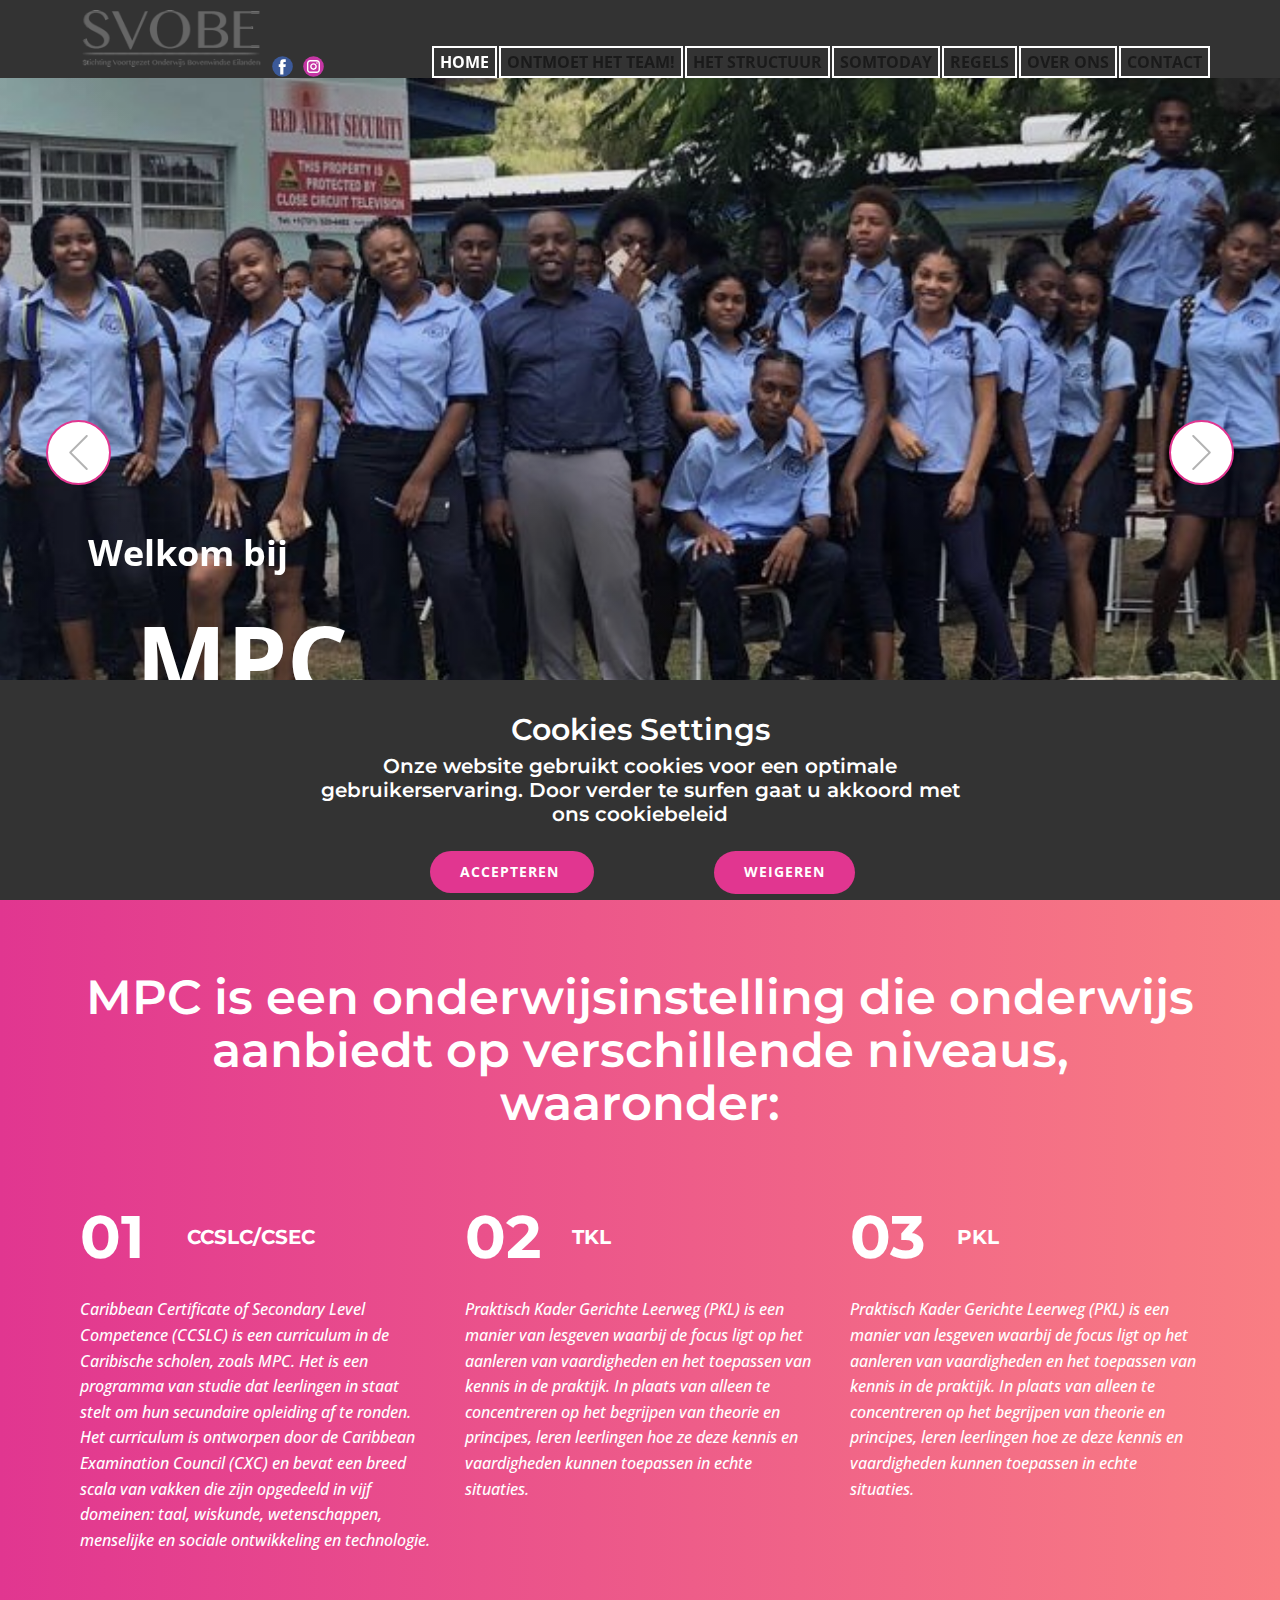
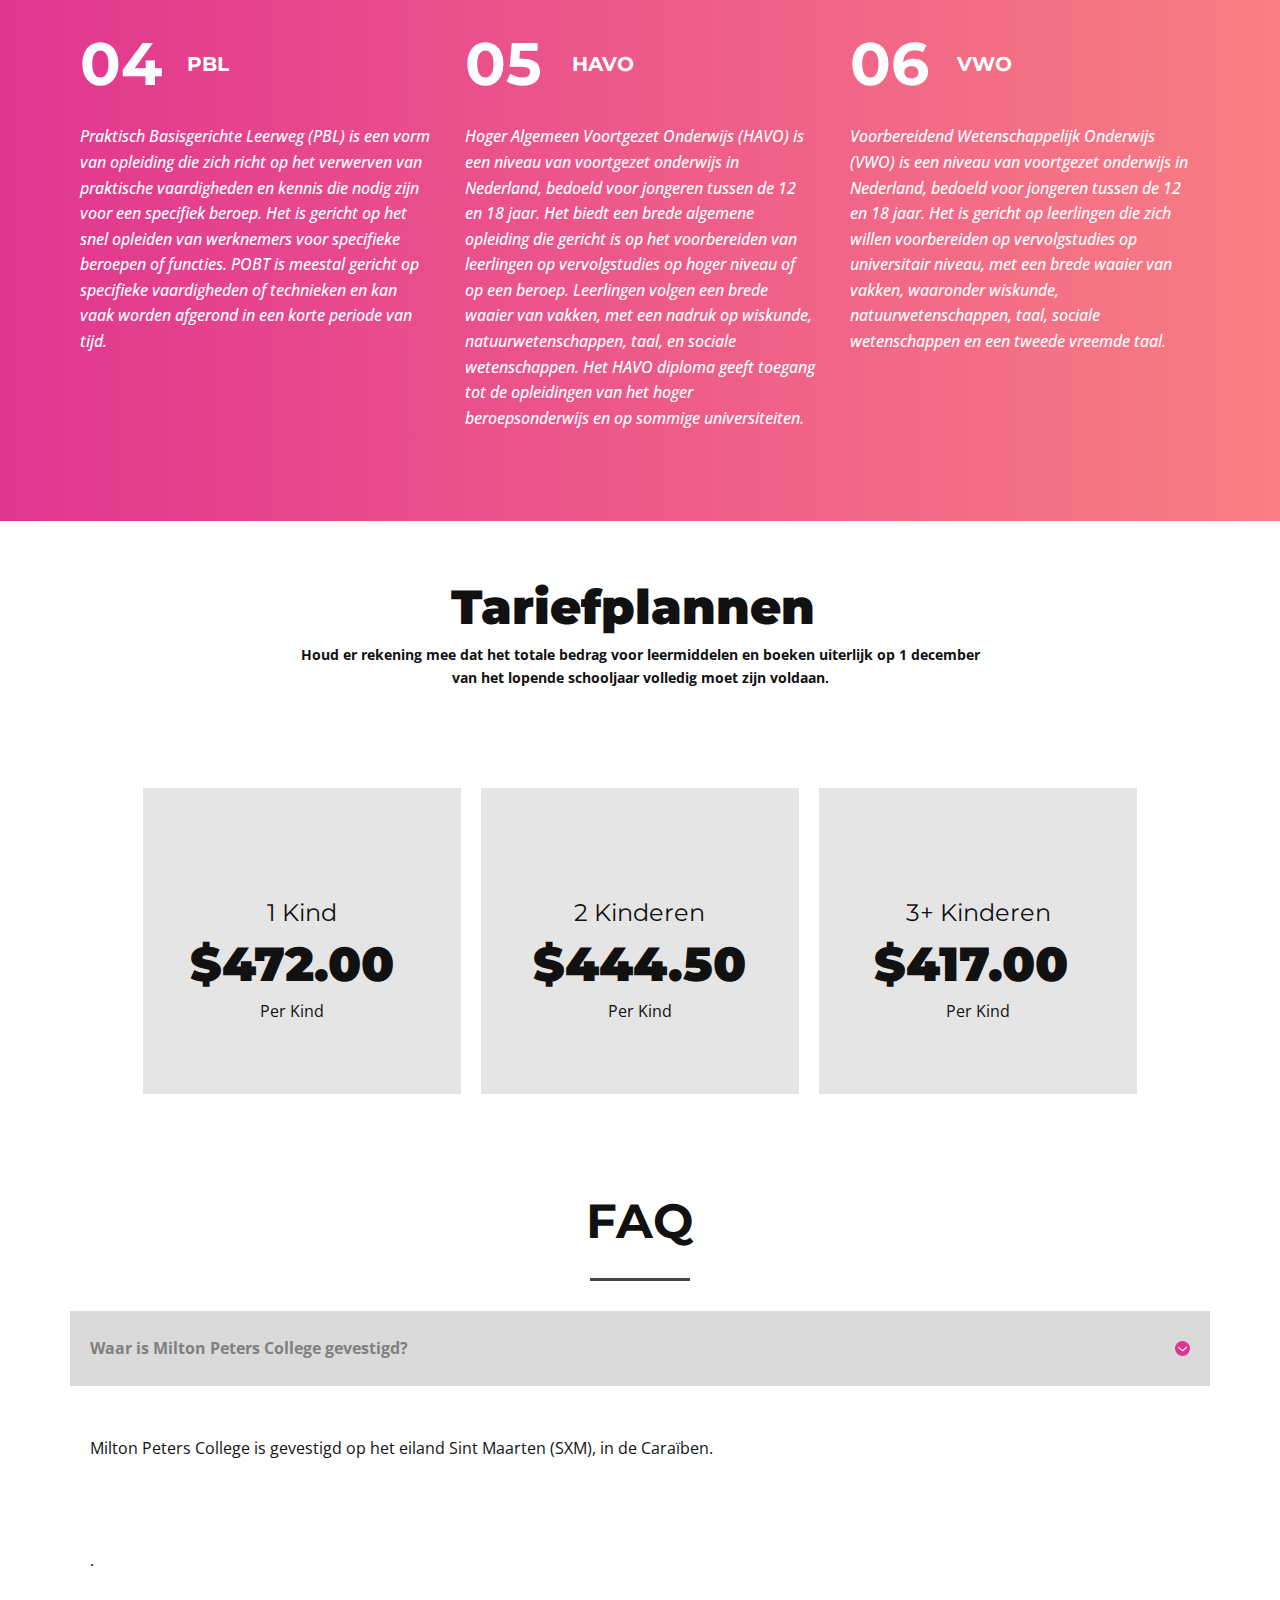
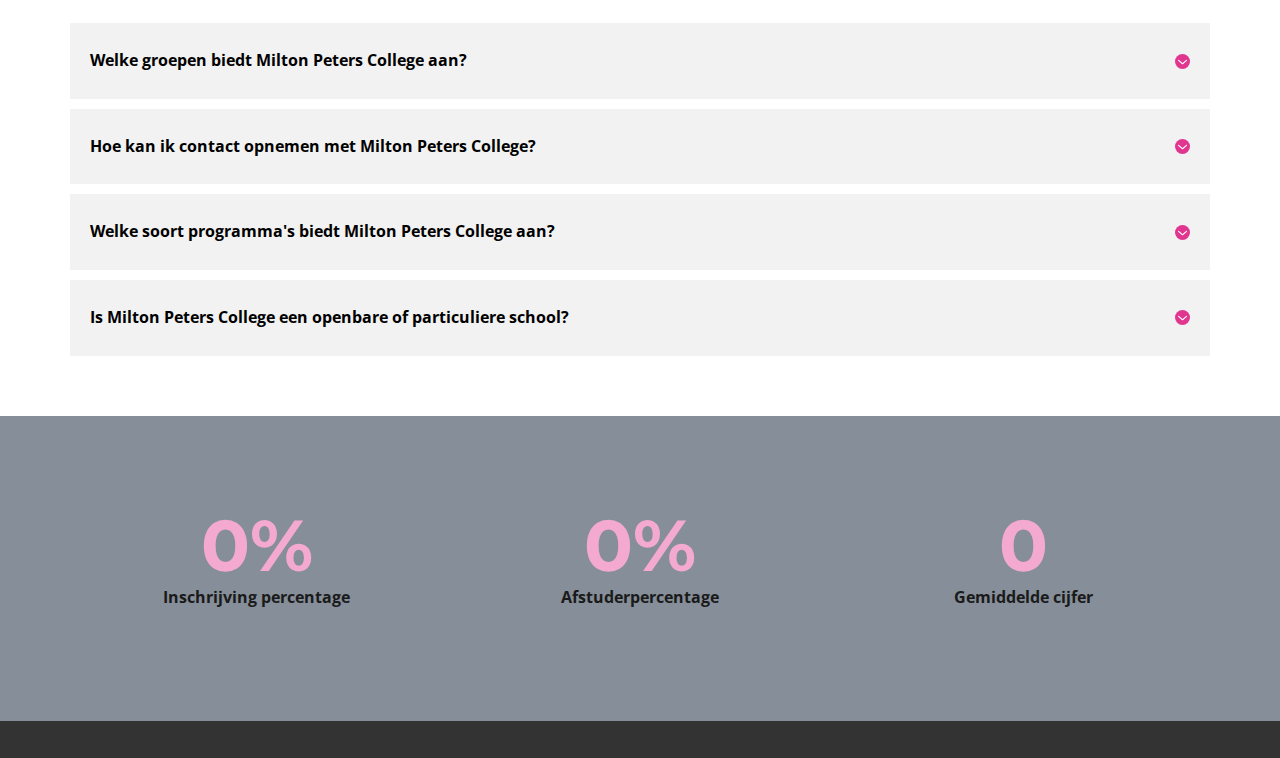
==== commit ea95c74b: "Cookies popup" ====
--- a/index.html
+++ b/index.html
@@ -331,6 +331,202 @@
     
     
     
-    <footer class="u-align-center u-clearfix u-footer u-grey-80 u-footer" id="sec-f416"><div class="u-clearfix u-sheet u-sheet-1"></div></footer>
-  
+    <footer class="u-align-center u-clearfix u-footer u-grey-80 u-footer" id="sec-f416"><div class="u-clearfix u-sheet u-sheet-1"></div></footer><section class="u-align-center u-clearfix u-cookies-consent u-grey-80 u-cookies-consent" id="sec-240c">
+      <div class="u-clearfix u-sheet u-sheet-1">
+        <h3 class="u-text u-text-default u-text-1">Cookies Settings</h3>
+        <h5 class="u-text u-text-2"> Onze website gebruikt cookies voor een optimale gebruikerservaring. Door verder te surfen gaat u akkoord met ons cookiebeleid</h5>
+        <a href="#sec-740b" class="u-btn u-btn-round u-button-confirm u-button-style u-dialog-link u-hover-palette-1-light-1 u-palette-1-base u-radius-50 u-btn-1"> Accepteren&nbsp;</a>
+        <a href="https://nicepage.com/html-templates" class="u-btn u-btn-round u-button-decline u-button-style u-hover-palette-1-light-1 u-palette-1-base u-radius-50 u-btn-2"> Weigeren</a>
+      </div>
+    <style> .u-cookies-consent {
+  background-image: none;
+}
+
+.u-cookies-consent .u-sheet-1 {
+  min-height: 220px;
+}
+
+.u-cookies-consent .u-text-1 {
+  margin: 32px auto 0;
+}
+
+.u-cookies-consent .u-text-2 {
+  width: 677px;
+  margin: 6px auto 0;
+}
+
+.u-cookies-consent .u-btn-1 {
+  font-size: 0.875rem;
+  letter-spacing: 1px;
+  font-weight: 700;
+  text-transform: uppercase;
+  margin: 25px auto 0 360px;
+}
+
+.u-cookies-consent .u-btn-2 {
+  font-weight: 700;
+  text-transform: uppercase;
+  font-size: 0.875rem;
+  letter-spacing: 1px;
+  margin: -42px 355px 0 auto;
+}
+
+@media (max-width: 1199px) {
+  .u-cookies-consent .u-text-2 {
+    width: 677px;
+  }
+
+  .u-cookies-consent .u-btn-1 {
+    margin-left: 160px;
+  }
+
+  .u-cookies-consent .u-btn-2 {
+    margin-top: -42px;
+    margin-right: 155px;
+  }
+}
+
+@media (max-width: 991px) {
+  .u-cookies-consent .u-btn-1 {
+    margin-left: 0;
+  }
+
+  .u-cookies-consent .u-btn-2 {
+    margin-right: 0;
+  }
+}
+
+@media (max-width: 767px) {
+  .u-cookies-consent .u-text-2 {
+    width: 540px;
+  }
+}
+
+@media (max-width: 575px) {
+  .u-cookies-consent .u-text-2 {
+    width: 340px;
+  }
+}</style></section>
+  <section class="u-align-center u-black u-clearfix u-container-style u-dialog-block u-opacity u-opacity-70 u-valign-middle u-dialog-section-8" id="sec-740b">
+      <div class="u-align-center u-container-style u-dialog u-white u-dialog-1">
+        <div class="u-container-layout u-valign-middle u-container-layout-1">
+          <h2 class="u-text u-text-default u-text-1"> Wil je school emails ontvangen?</h2>
+          <div class="u-expanded-width-xs u-form u-form-1">
+            <form action="https://forms.nicepagesrv.com/v2/form/process" class="u-clearfix u-form-spacing-28 u-form-vertical u-inner-form" style="padding: 0px;" source="email" name="form">
+              <div class="u-form-email u-form-group u-form-group-1">
+                <label for="email-a136" class="u-label u-text-grey-30 u-label-1">Email Address</label>
+                <input type="email" placeholder="" id="email-a136" name="email" class="u-border-1 u-border-grey-30 u-input u-input-rectangle u-white" required="">
+              </div>
+              <div class="u-align-center u-form-group u-form-submit u-form-group-2">
+                <a href="#" class="u-black u-btn u-btn-submit u-button-style u-btn-1">Indienen</a>
+                <input type="submit" value="submit" class="u-form-control-hidden">
+              </div>
+              <div class="u-form-send-message u-form-send-success"> Thank you! Your message has been sent. </div>
+              <div class="u-form-send-error u-form-send-message"> Unable to send your message. Please fix errors then try again. </div>
+              <input type="hidden" value="" name="recaptchaResponse">
+              <input type="hidden" name="formServices" value="78296c023723fd93ad9013ef1c1c28c4">
+            </form>
+          </div>
+        </div><button class="u-dialog-close-button u-icon u-text-grey-50 u-icon-1"><svg class="u-svg-link" preserveAspectRatio="xMidYMin slice" viewBox="0 0 413.348 413.348" style=""><use xmlns:xlink="http://www.w3.org/1999/xlink" xlink:href="#svg-5801"></use></svg><svg xmlns="http://www.w3.org/2000/svg" xmlns:xlink="http://www.w3.org/1999/xlink" version="1.1" xml:space="preserve" class="u-svg-content" viewBox="0 0 413.348 413.348" id="svg-5801"><path d="m413.348 24.354-24.354-24.354-182.32 182.32-182.32-182.32-24.354 24.354 182.32 182.32-182.32 182.32 24.354 24.354 182.32-182.32 182.32 182.32 24.354-24.354-182.32-182.32z"></path></svg></button>
+      </div>
+    </section><style>.u-dialog-section-8 .u-dialog-1 {
+  width: 566px;
+  min-height: 431px;
+  margin: 60px auto;
+}
+
+.u-dialog-section-8 .u-container-layout-1 {
+  padding: 40px 30px;
+}
+
+.u-dialog-section-8 .u-text-1 {
+  font-size: 2.5rem;
+  text-transform: uppercase;
+  letter-spacing: 2px;
+  margin: 0 auto;
+}
+
+.u-dialog-section-8 .u-form-1 {
+  height: 104px;
+  width: 400px;
+  margin: 19px auto 0;
+}
+
+.u-dialog-section-8 .u-form-group-1 {
+  width: 100%;
+}
+
+.u-dialog-section-8 .u-label-1 {
+  font-size: 1rem;
+}
+
+.u-dialog-section-8 .u-form-group-2 {
+  width: 100%;
+}
+
+.u-dialog-section-8 .u-btn-1 {
+  padding-left: 60px;
+  padding-right: 60px;
+  background-image: none;
+  border-style: none;
+  text-transform: none;
+}
+
+.u-dialog-section-8 .u-icon-1 {
+  width: 15px;
+  height: 15px;
+  left: auto;
+  top: 17px;
+  position: absolute;
+  right: 16px;
+}
+
+@media (max-width: 1199px) {
+  .u-dialog-section-8 .u-btn-1 {
+    width: 100%;
+  }
+}
+
+@media (max-width: 991px) {
+  .u-dialog-section-8 .u-container-layout-1 {
+    padding-bottom: 30px;
+  }
+}
+
+@media (max-width: 767px) {
+  .u-dialog-section-8 .u-dialog-1 {
+    width: 540px;
+  }
+
+  .u-dialog-section-8 .u-container-layout-1 {
+    padding-top: 30px;
+    padding-left: 40px;
+    padding-right: 40px;
+  }
+}
+
+@media (max-width: 575px) {
+  .u-dialog-section-8 .u-dialog-1 {
+    width: 340px;
+    min-height: 400px;
+    height: auto;
+  }
+
+  .u-dialog-section-8 .u-container-layout-1 {
+    padding-top: 40px;
+    padding-left: 25px;
+    padding-right: 25px;
+  }
+
+  .u-dialog-section-8 .u-text-1 {
+    font-size: 2.125rem;
+  }
+
+  .u-dialog-section-8 .u-form-1 {
+    height: 152px;
+    margin-right: initial;
+    margin-left: initial;
+    width: auto;
+  }
+}</style>
 </body></html>--- a/nicepage.css
+++ b/nicepage.css
@@ -39200,18 +39200,20 @@
 
   .u-header .u-image-1 {
     margin-top: 94px;
+    margin-left: -50px;
   }
 
   .u-header .u-social-icons-1 {
     width: 52px;
-    margin-top: -95px;
-    margin-left: 0;
+    margin-top: -19px;
+    margin-left: 151px;
   }
 
   .u-header .u-menu-1 {
     width: auto;
-    margin-top: 42px;
-    margin-bottom: 1px;
+    margin-top: -34px;
+    margin-right: -50px;
+    margin-bottom: 2px;
   }
 }
 @media (max-width: 991px) {
@@ -39251,11 +39253,13 @@
 @media (max-width: 575px) {
   .u-header .u-social-icons-1 {
     margin-top: -97px;
-    margin-left: 0;
+    margin-left: 151px;
   }
 
   .u-header .u-menu-1 {
-    margin-top: 39px;
+    margin-top: 32px;
+    margin-right: -48px;
+    margin-bottom: 8px;
   }
 }
  .u-footer {
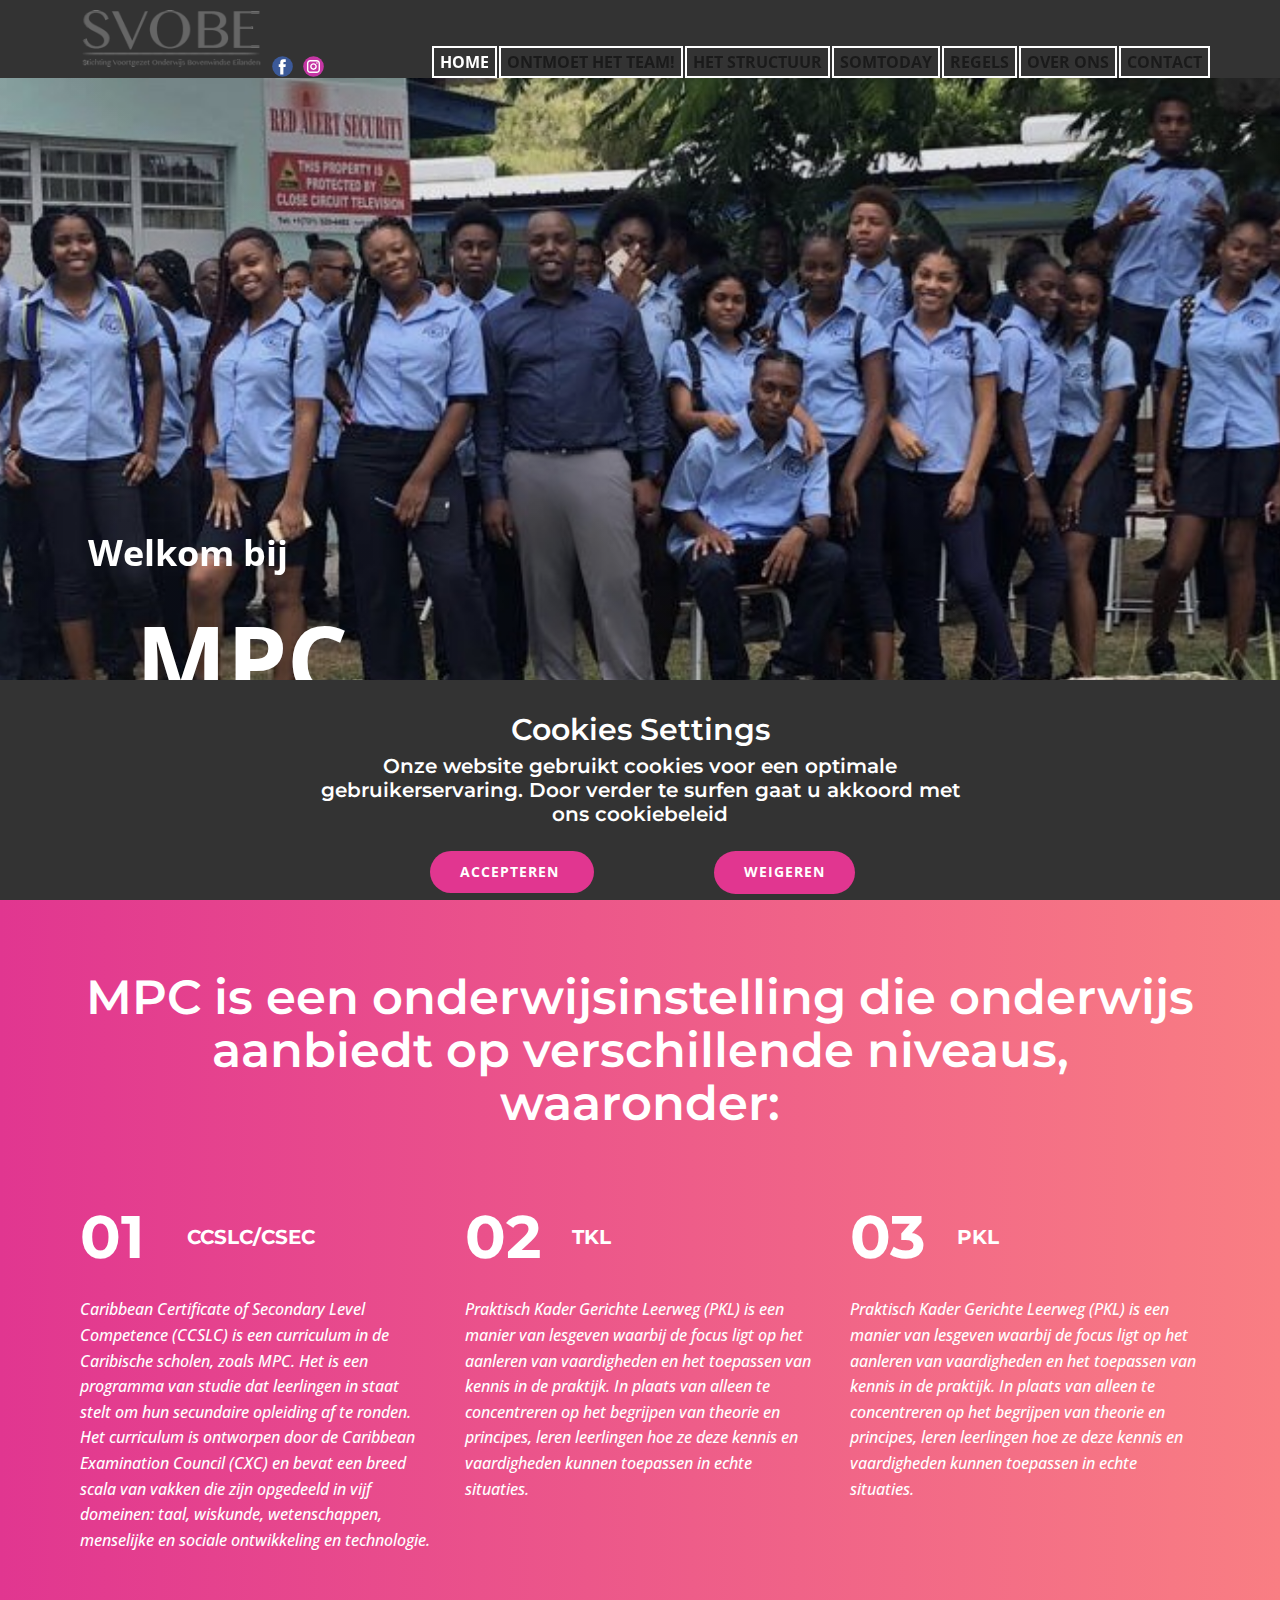
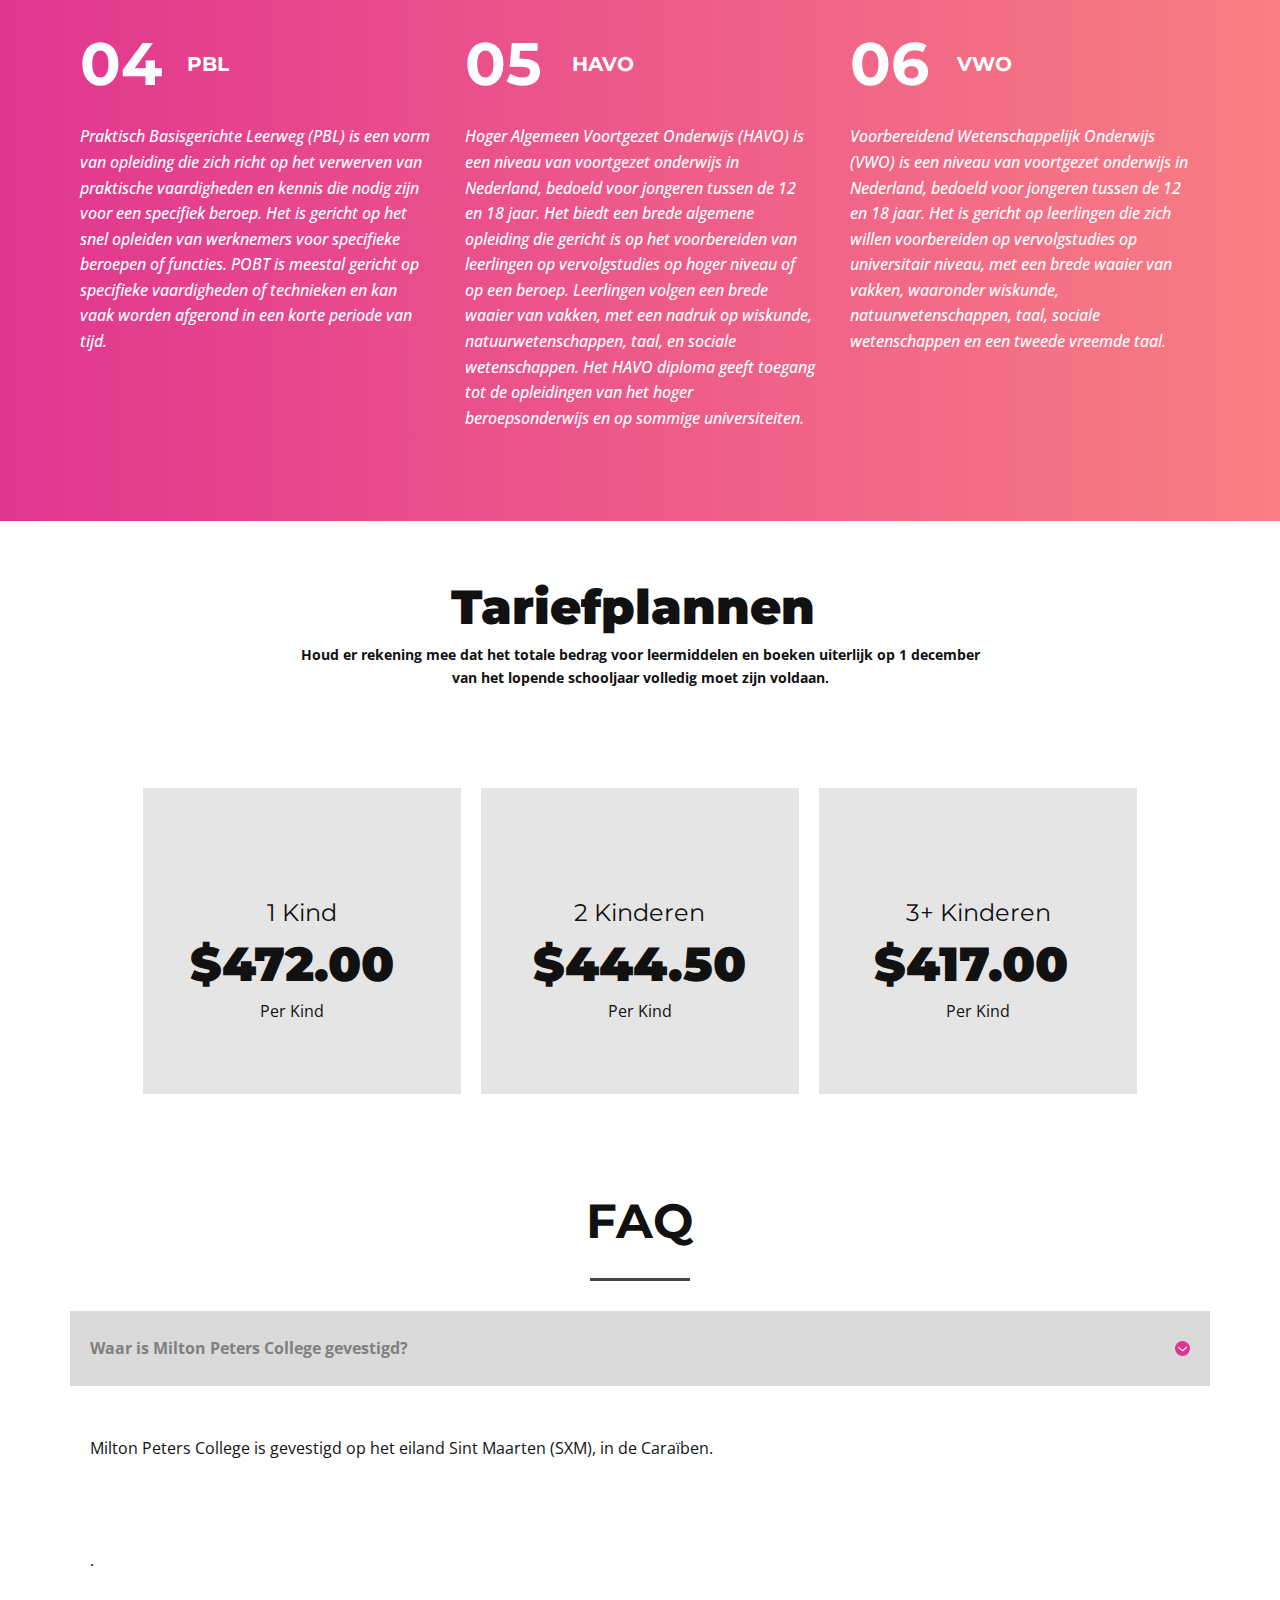
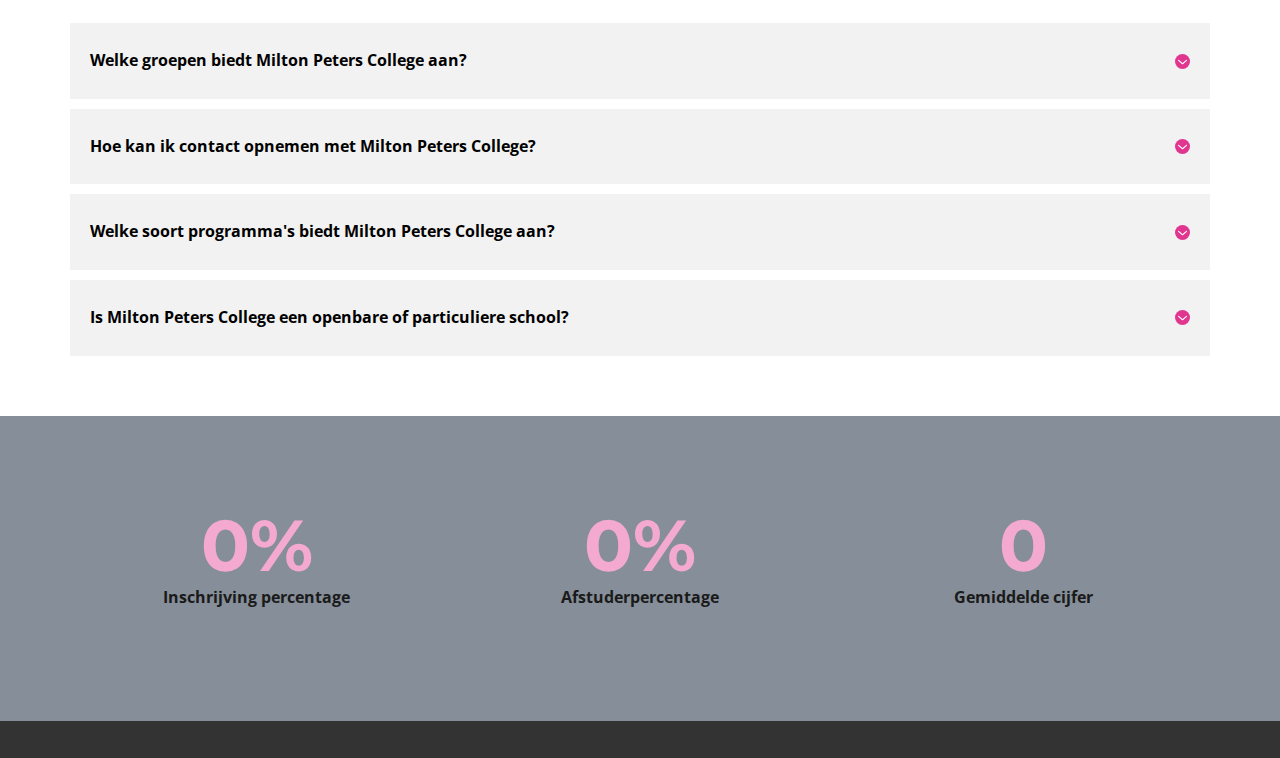
==== commit 7df84df5: "bugs" ====
--- a/index.html
+++ b/index.html
@@ -335,8 +335,8 @@
       <div class="u-clearfix u-sheet u-sheet-1">
         <h3 class="u-text u-text-default u-text-1">Cookies Settings</h3>
         <h5 class="u-text u-text-2"> Onze website gebruikt cookies voor een optimale gebruikerservaring. Door verder te surfen gaat u akkoord met ons cookiebeleid</h5>
-        <a href="#sec-740b" class="u-btn u-btn-round u-button-confirm u-button-style u-dialog-link u-hover-palette-1-light-1 u-palette-1-base u-radius-50 u-btn-1"> Accepteren&nbsp;</a>
-        <a href="https://nicepage.com/html-templates" class="u-btn u-btn-round u-button-decline u-button-style u-hover-palette-1-light-1 u-palette-1-base u-radius-50 u-btn-2"> Weigeren</a>
+        <a href="#Home.html" class="u-btn u-btn-round u-button-confirm u-button-style u-dialog-link u-hover-palette-1-light-1 u-palette-1-base u-radius-50 u-btn-1"> Accepteren&nbsp;</a>
+        <a href="#" class="u-btn u-btn-round u-button-decline u-button-style u-hover-palette-1-light-1 u-palette-1-base u-radius-50 u-btn-2"> Weigeren</a>
       </div>
     <style> .u-cookies-consent {
   background-image: none;
@@ -404,129 +404,17 @@
 
 @media (max-width: 575px) {
   .u-cookies-consent .u-text-2 {
-    width: 340px;
+    width: 677px;
+  }
+
+  .u-cookies-consent .u-btn-1 {
+    margin-left: 360px;
+  }
+
+  .u-cookies-consent .u-btn-2 {
+    margin-top: -42px;
+    margin-right: 355px;
   }
 }</style></section>
-  <section class="u-align-center u-black u-clearfix u-container-style u-dialog-block u-opacity u-opacity-70 u-valign-middle u-dialog-section-8" id="sec-740b">
-      <div class="u-align-center u-container-style u-dialog u-white u-dialog-1">
-        <div class="u-container-layout u-valign-middle u-container-layout-1">
-          <h2 class="u-text u-text-default u-text-1"> Wil je school emails ontvangen?</h2>
-          <div class="u-expanded-width-xs u-form u-form-1">
-            <form action="https://forms.nicepagesrv.com/v2/form/process" class="u-clearfix u-form-spacing-28 u-form-vertical u-inner-form" style="padding: 0px;" source="email" name="form">
-              <div class="u-form-email u-form-group u-form-group-1">
-                <label for="email-a136" class="u-label u-text-grey-30 u-label-1">Email Address</label>
-                <input type="email" placeholder="" id="email-a136" name="email" class="u-border-1 u-border-grey-30 u-input u-input-rectangle u-white" required="">
-              </div>
-              <div class="u-align-center u-form-group u-form-submit u-form-group-2">
-                <a href="#" class="u-black u-btn u-btn-submit u-button-style u-btn-1">Indienen</a>
-                <input type="submit" value="submit" class="u-form-control-hidden">
-              </div>
-              <div class="u-form-send-message u-form-send-success"> Thank you! Your message has been sent. </div>
-              <div class="u-form-send-error u-form-send-message"> Unable to send your message. Please fix errors then try again. </div>
-              <input type="hidden" value="" name="recaptchaResponse">
-              <input type="hidden" name="formServices" value="78296c023723fd93ad9013ef1c1c28c4">
-            </form>
-          </div>
-        </div><button class="u-dialog-close-button u-icon u-text-grey-50 u-icon-1"><svg class="u-svg-link" preserveAspectRatio="xMidYMin slice" viewBox="0 0 413.348 413.348" style=""><use xmlns:xlink="http://www.w3.org/1999/xlink" xlink:href="#svg-5801"></use></svg><svg xmlns="http://www.w3.org/2000/svg" xmlns:xlink="http://www.w3.org/1999/xlink" version="1.1" xml:space="preserve" class="u-svg-content" viewBox="0 0 413.348 413.348" id="svg-5801"><path d="m413.348 24.354-24.354-24.354-182.32 182.32-182.32-182.32-24.354 24.354 182.32 182.32-182.32 182.32 24.354 24.354 182.32-182.32 182.32 182.32 24.354-24.354-182.32-182.32z"></path></svg></button>
-      </div>
-    </section><style>.u-dialog-section-8 .u-dialog-1 {
-  width: 566px;
-  min-height: 431px;
-  margin: 60px auto;
-}
-
-.u-dialog-section-8 .u-container-layout-1 {
-  padding: 40px 30px;
-}
-
-.u-dialog-section-8 .u-text-1 {
-  font-size: 2.5rem;
-  text-transform: uppercase;
-  letter-spacing: 2px;
-  margin: 0 auto;
-}
-
-.u-dialog-section-8 .u-form-1 {
-  height: 104px;
-  width: 400px;
-  margin: 19px auto 0;
-}
-
-.u-dialog-section-8 .u-form-group-1 {
-  width: 100%;
-}
-
-.u-dialog-section-8 .u-label-1 {
-  font-size: 1rem;
-}
-
-.u-dialog-section-8 .u-form-group-2 {
-  width: 100%;
-}
-
-.u-dialog-section-8 .u-btn-1 {
-  padding-left: 60px;
-  padding-right: 60px;
-  background-image: none;
-  border-style: none;
-  text-transform: none;
-}
-
-.u-dialog-section-8 .u-icon-1 {
-  width: 15px;
-  height: 15px;
-  left: auto;
-  top: 17px;
-  position: absolute;
-  right: 16px;
-}
-
-@media (max-width: 1199px) {
-  .u-dialog-section-8 .u-btn-1 {
-    width: 100%;
-  }
-}
-
-@media (max-width: 991px) {
-  .u-dialog-section-8 .u-container-layout-1 {
-    padding-bottom: 30px;
-  }
-}
-
-@media (max-width: 767px) {
-  .u-dialog-section-8 .u-dialog-1 {
-    width: 540px;
-  }
-
-  .u-dialog-section-8 .u-container-layout-1 {
-    padding-top: 30px;
-    padding-left: 40px;
-    padding-right: 40px;
-  }
-}
-
-@media (max-width: 575px) {
-  .u-dialog-section-8 .u-dialog-1 {
-    width: 340px;
-    min-height: 400px;
-    height: auto;
-  }
-
-  .u-dialog-section-8 .u-container-layout-1 {
-    padding-top: 40px;
-    padding-left: 25px;
-    padding-right: 25px;
-  }
-
-  .u-dialog-section-8 .u-text-1 {
-    font-size: 2.125rem;
-  }
-
-  .u-dialog-section-8 .u-form-1 {
-    height: 152px;
-    margin-right: initial;
-    margin-left: initial;
-    width: auto;
-  }
-}</style>
+  
 </body></html>--- a/nicepage.css
+++ b/nicepage.css
@@ -39251,15 +39251,24 @@
   }
 }
 @media (max-width: 575px) {
+  .u-header .u-sheet-1 {
+    min-height: 165px;
+  }
+
+  .u-header .u-image-1 {
+    margin-top: 90px;
+    margin-left: 0;
+  }
+
   .u-header .u-social-icons-1 {
-    margin-top: -97px;
-    margin-left: 151px;
+    width: 52px;
+    margin-top: -104px;
+    margin-left: 0;
   }
 
   .u-header .u-menu-1 {
-    margin-top: 32px;
-    margin-right: -48px;
-    margin-bottom: 8px;
+    margin-top: 47px;
+    margin-right: 0;
   }
 }
  .u-footer {
--- a/Home.css
+++ b/Home.css
@@ -7,69 +7,29 @@
 }
 
 .u-block-0960-3 {
-  position: absolute;
-  left: calc(((100% - 1140px) / 2)  + -24px);
-  background-image: none;
-  width: 65px;
-  height: 65px;
-  top: auto;
-  right: auto;
-  bottom: 315px;
-  padding: 13px;
+  background-image: none;
 }
 
 .u-block-0960-4 {
-  position: absolute;
-  background-image: none;
-  width: 65px;
-  height: 65px;
-  left: auto;
-  top: auto;
-  right: calc(((100% - 1140px) / 2)  + -24px);
-  bottom: 315px;
-  padding: 13px;
+  background-image: none;
 }
 
 @media (max-width: 1199px) {
   .u-block-0960-2 {
     left: calc(((100% - 940px) / 2)  + 441px);
   }
-
-  .u-block-0960-3 {
-    left: calc(((100% - 940px) / 2)  + -20px);
-  }
-
-  .u-block-0960-4 {
-    right: calc(((100% - 940px) / 2)  + -20px);
-  }
 }
 
 @media (max-width: 991px) {
   .u-block-0960-2 {
     left: calc(((100% - 720px) / 2)  + 331px);
   }
-
-  .u-block-0960-3 {
-    left: calc(((100% - 720px) / 2)  + -15px);
-  }
-
-  .u-block-0960-4 {
-    right: calc(((100% - 720px) / 2)  + -15px);
-  }
 }
 
 @media (max-width: 767px) {
   .u-block-0960-2 {
     left: calc(((100% - 540px) / 2)  + 241px);
   }
-
-  .u-block-0960-3 {
-    left: calc(((100% - 540px) / 2)  + -11px);
-  }
-
-  .u-block-0960-4 {
-    right: calc(((100% - 540px) / 2)  + -11px);
-  }
 }
 
 @media (max-width: 575px) {
@@ -78,11 +38,25 @@
   }
 
   .u-block-0960-3 {
-    left: calc(((100% - 340px) / 2)  + -7px);
+    position: absolute;
+    left: calc(((100% - 340px) / 2)  + -27px);
+    width: 65px;
+    height: 65px;
+    top: auto;
+    right: auto;
+    bottom: 171px;
+    padding: 13px;
   }
 
   .u-block-0960-4 {
-    right: calc(((100% - 340px) / 2)  + -7px);
+    position: absolute;
+    width: 65px;
+    height: 65px;
+    left: auto;
+    top: auto;
+    right: calc(((100% - 340px) / 2)  + -27px);
+    bottom: 171px;
+    padding: 13px;
   }
 }
 
@@ -173,7 +147,7 @@
 
 @media (max-width: 575px) {
   .u-section-1-1 .u-sheet-1 {
-    min-height: 350px;
+    min-height: 651px;
   }
 
   .u-section-1-1 .u-text-1 {
@@ -184,9 +158,8 @@
 
   .u-section-1-1 .u-text-2 {
     font-size: 2.75rem;
-    margin-top: 31px;
-    margin-right: 0;
-    margin-left: 23px;
+    width: auto;
+    margin: 8px 12px 23px;
   }
 }
 
